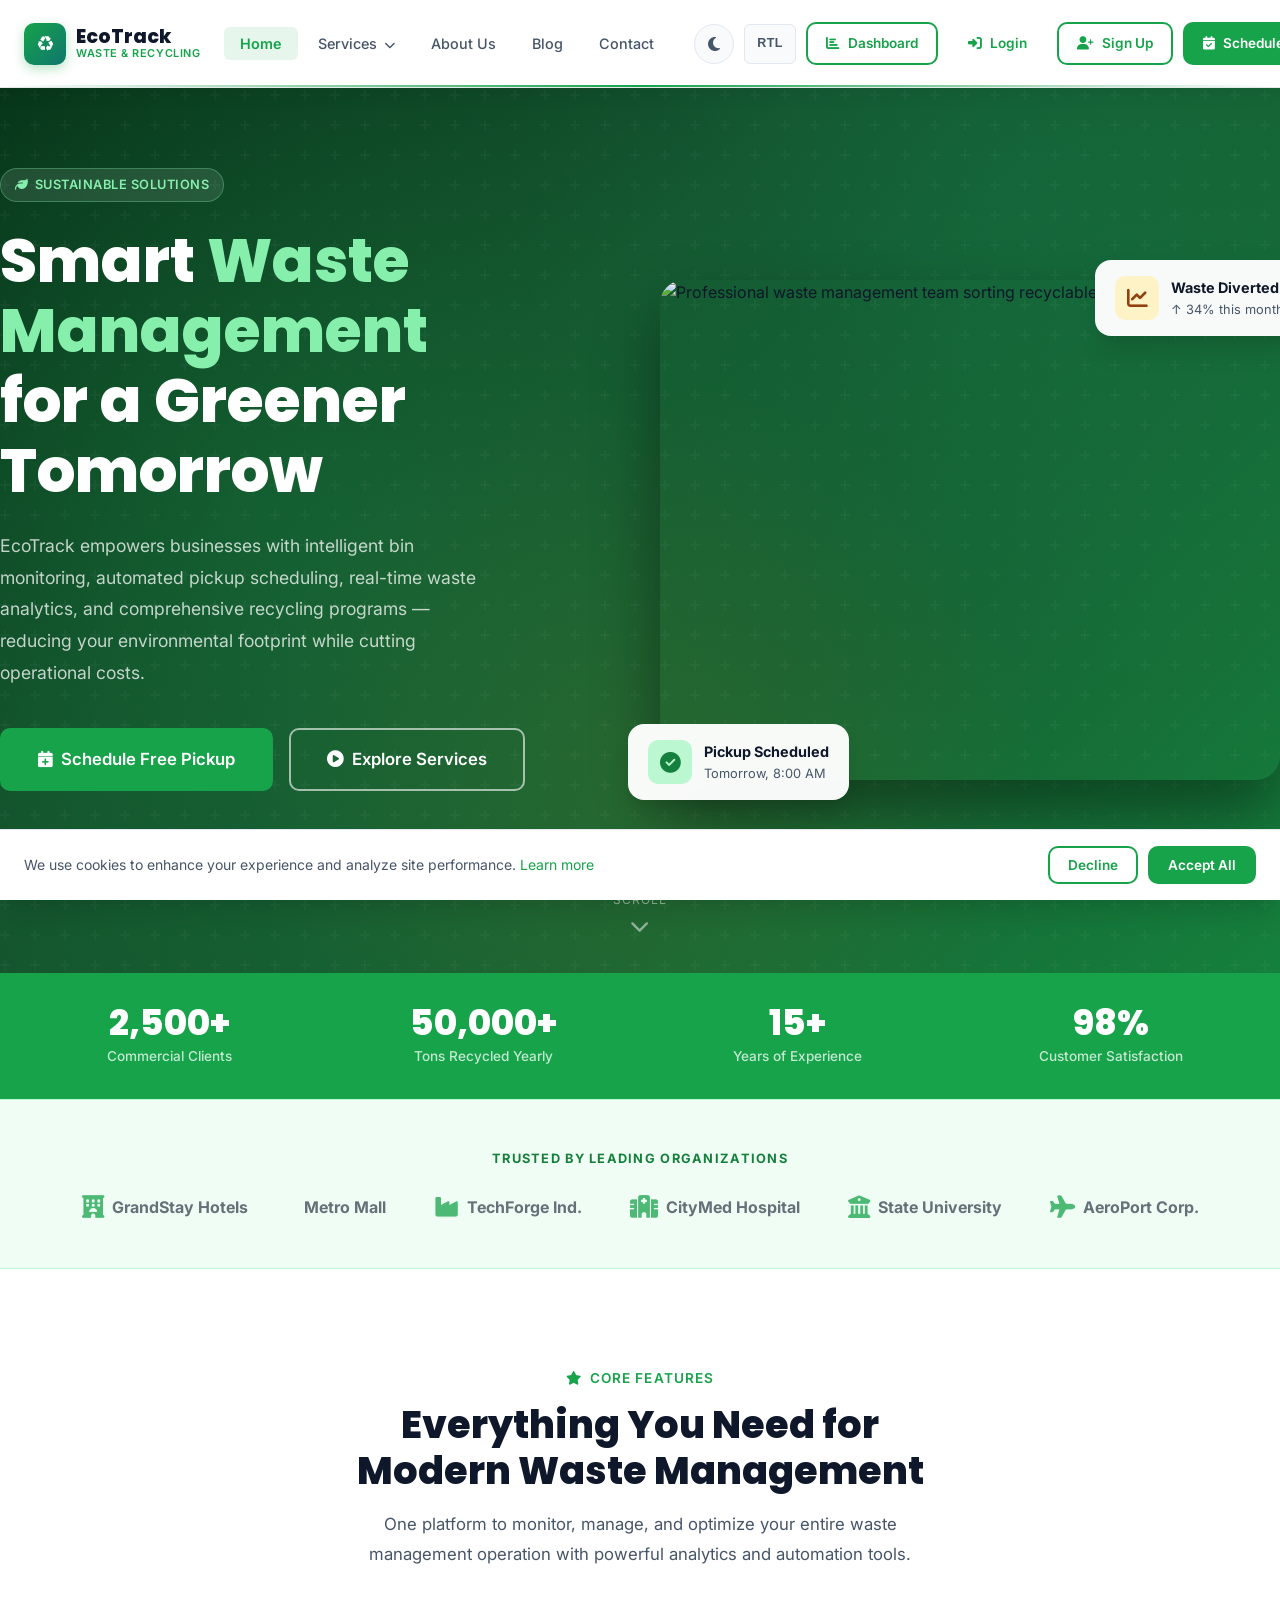
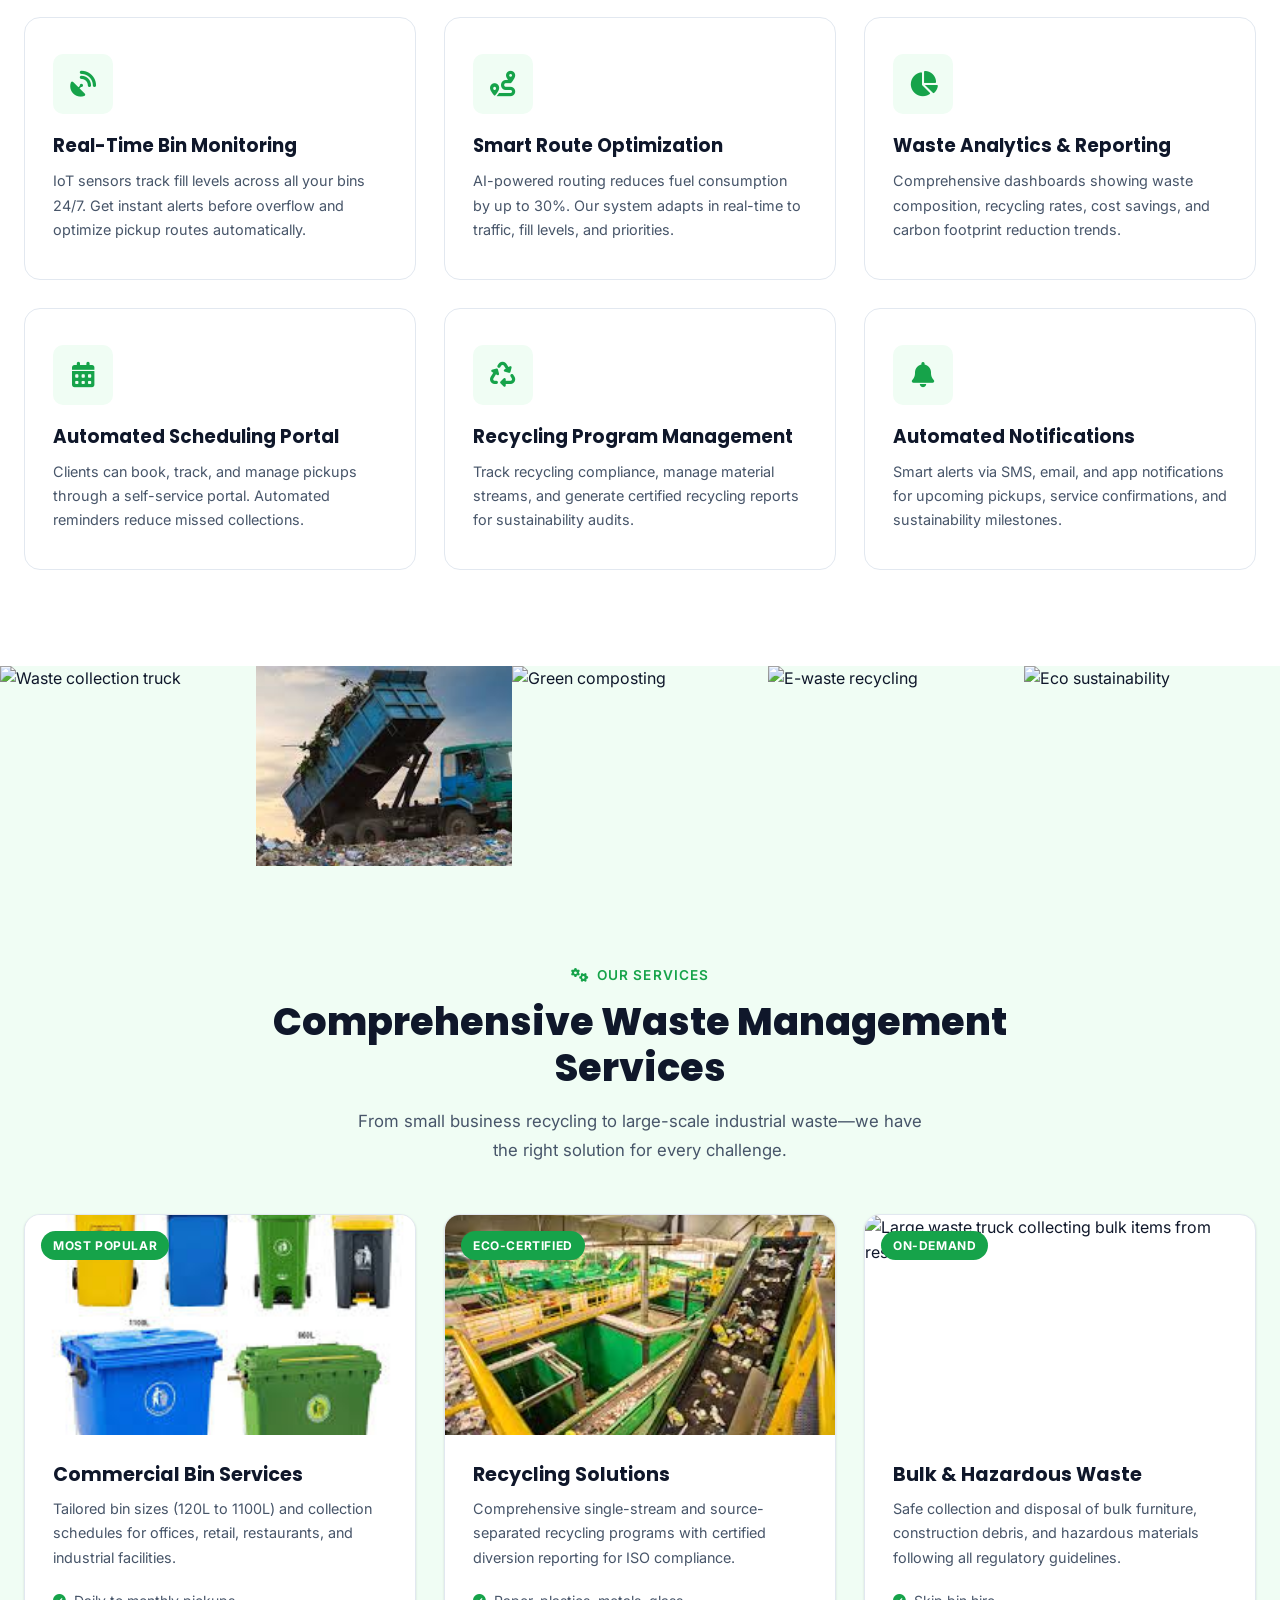
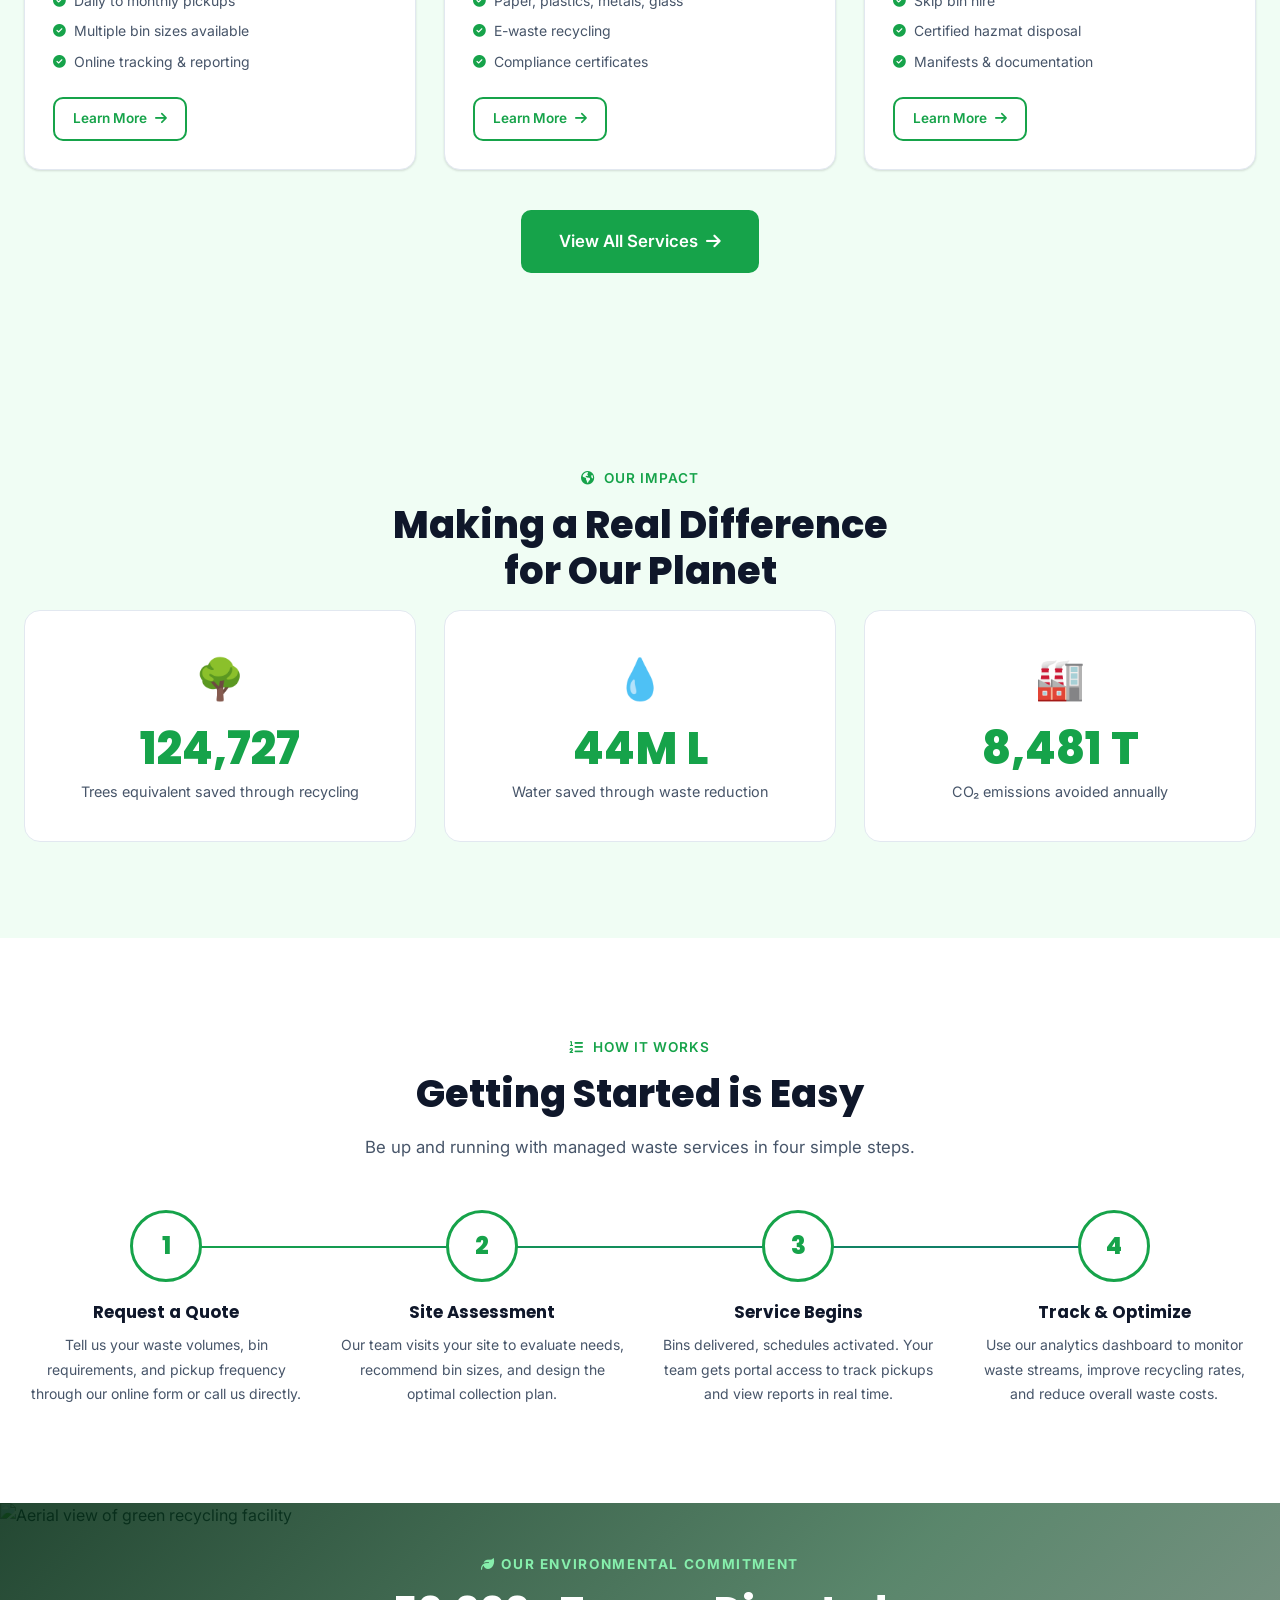
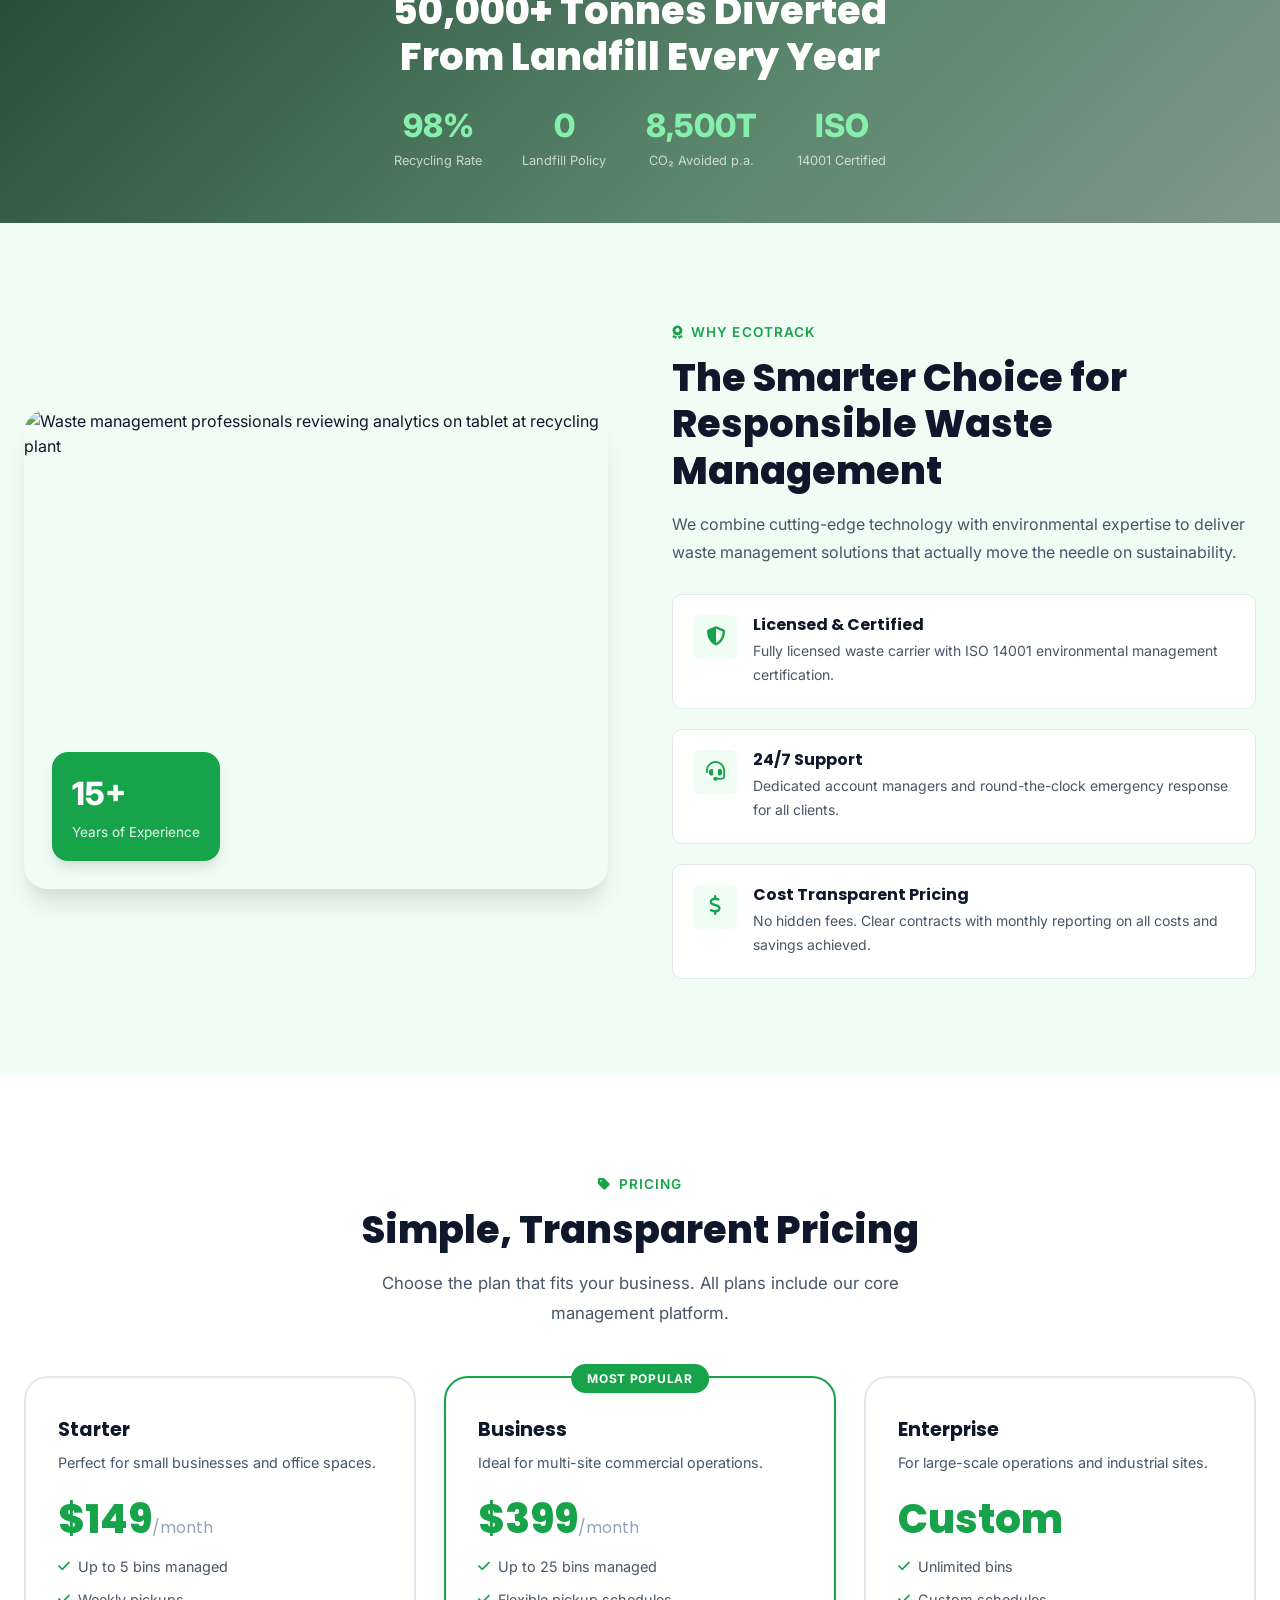
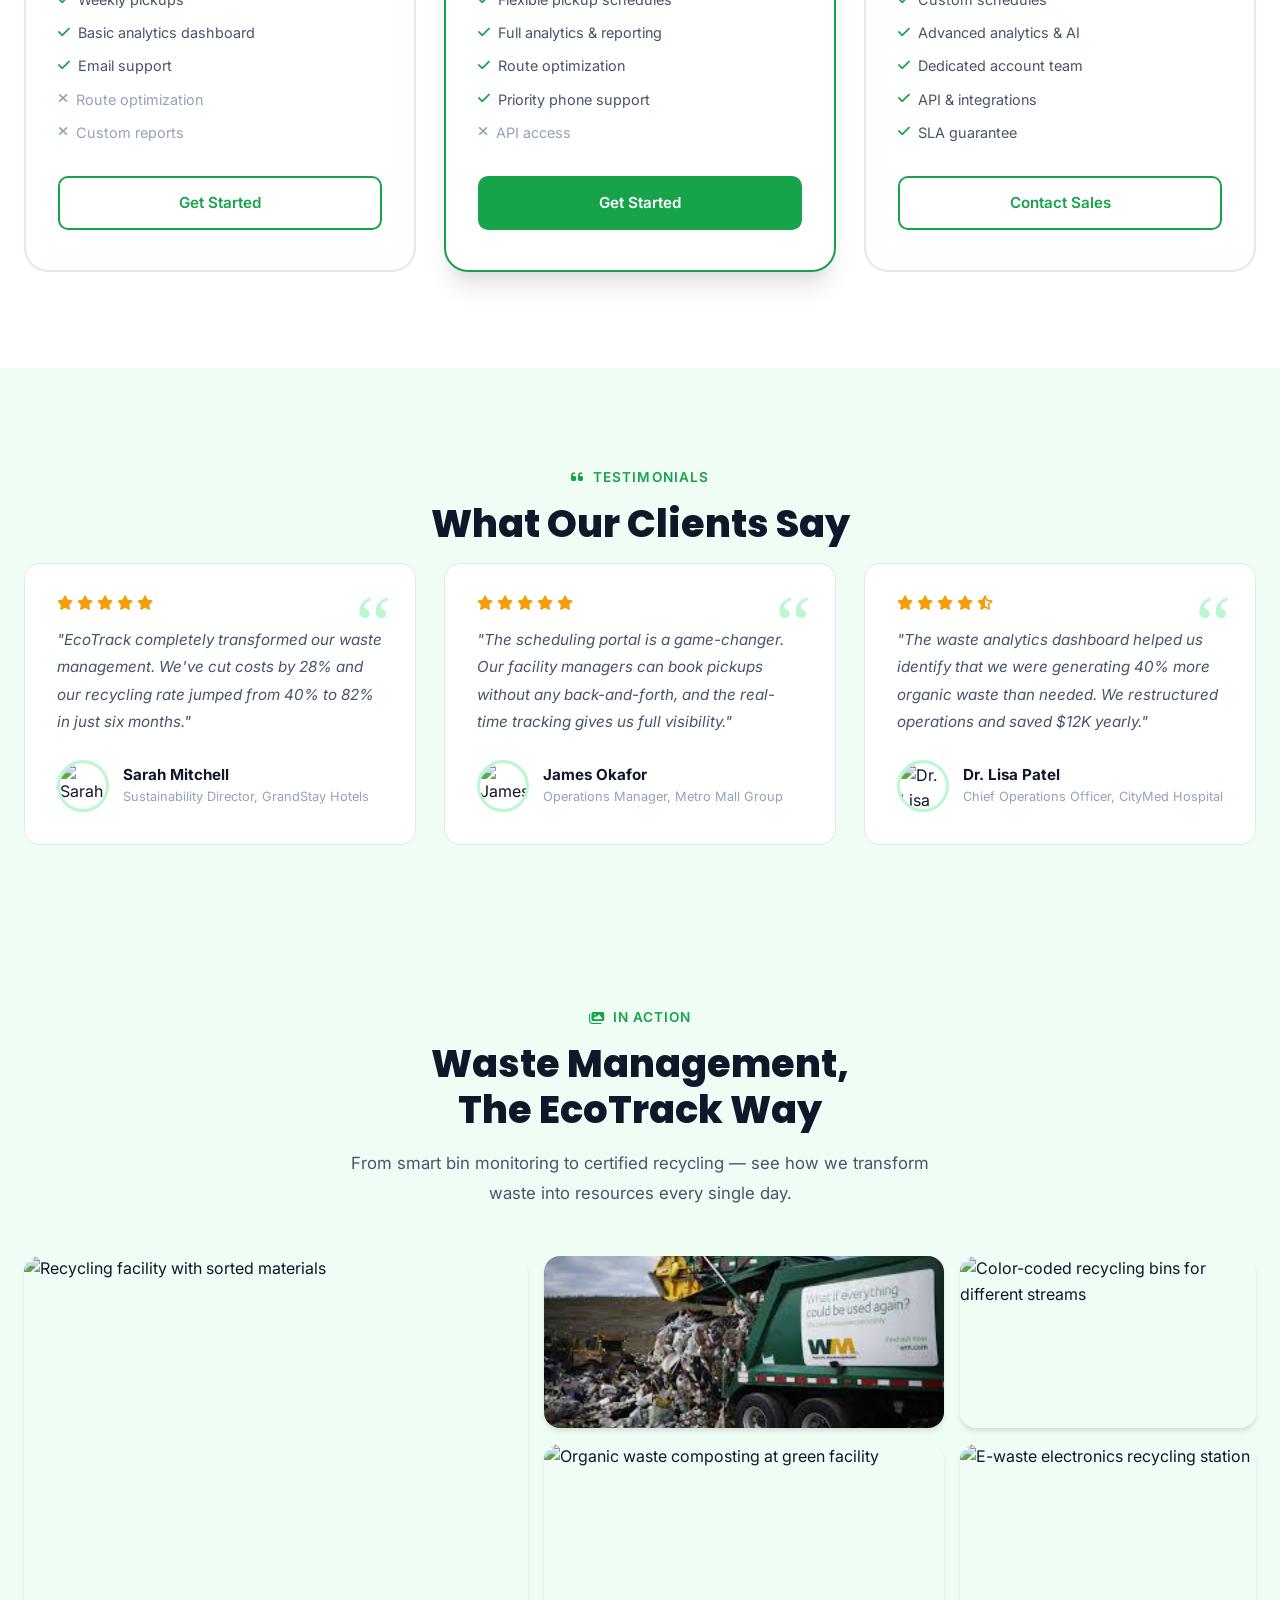
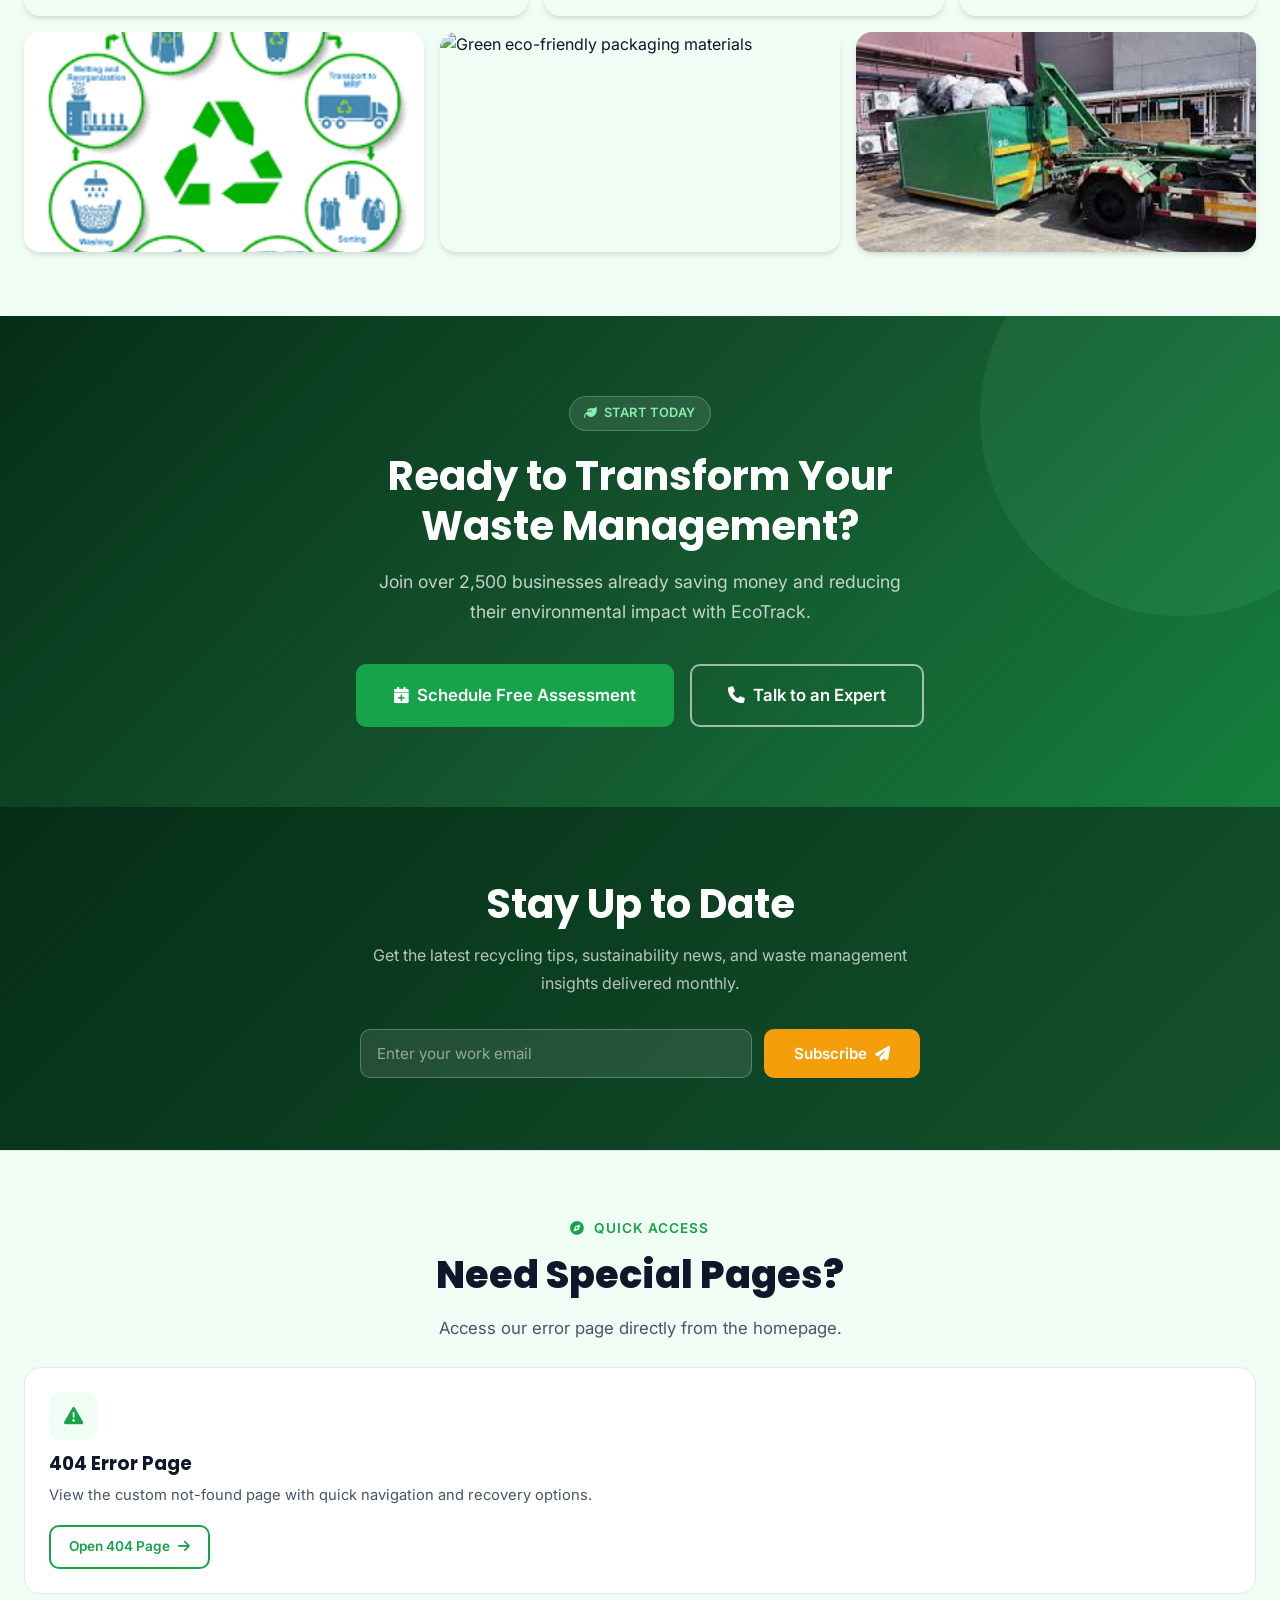
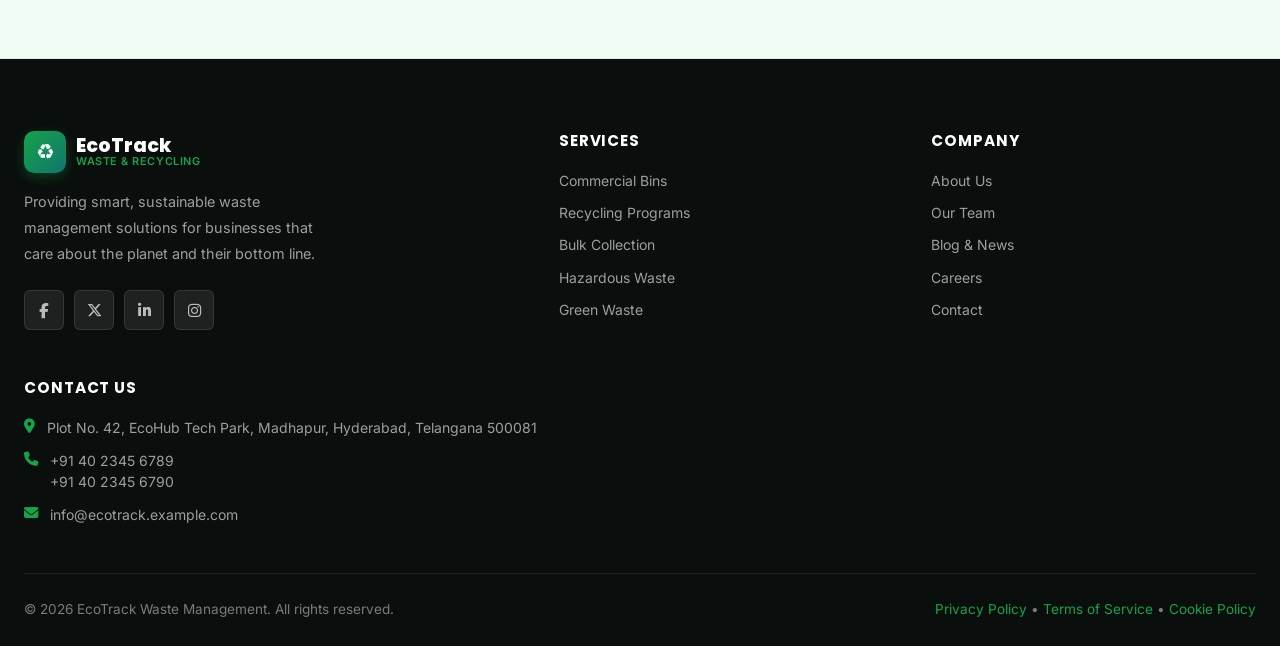
==== index.html @ 5a86fd43 "Initial commit" ====
<!DOCTYPE html>
<html lang="en" data-theme="light">
<head>
  <meta charset="UTF-8" />
  <meta name="viewport" content="width=device-width, initial-scale=1.0" />
  <meta name="description" content="EcoTrack – Smart Waste Management & Recycling Solutions. Commercial bin services, analytics reporting, and pickup scheduling for a cleaner tomorrow." />
  <meta name="keywords" content="waste management, recycling, bin collection, eco-friendly, sustainability" />
  <meta property="og:title" content="EcoTrack – Waste Management & Recycling Solutions" />
  <meta property="og:description" content="Transforming waste into resources. Smart bin management, analytics, and scheduled pickups." />
  <meta property="og:type" content="website" />
  <title>EcoTrack – Waste Management & Recycling Solutions</title>

  <!-- Favicon -->
  <link rel="icon" href="data:image/svg+xml,<svg xmlns='http://www.w3.org/2000/svg' viewBox='0 0 100 100'><text y='.9em' font-size='90'>♻️</text></svg>" />

  <!-- Google Fonts -->
  <link rel="preconnect" href="https://fonts.googleapis.com" />
  <link rel="preconnect" href="https://fonts.gstatic.com" crossorigin />
  <link href="https://fonts.googleapis.com/css2?family=Inter:wght@300;400;500;600;700;800&family=Poppins:wght@400;500;600;700;800&display=swap" rel="stylesheet" />

  <!-- Font Awesome Icons -->
  <link rel="stylesheet" href="https://cdnjs.cloudflare.com/ajax/libs/font-awesome/6.5.0/css/all.min.css" />

  <!-- Stylesheets -->
  <link rel="stylesheet" href="assets/css/style.css" />
  <link rel="stylesheet" href="assets/css/dark-mode.css" />
  <link rel="stylesheet" href="assets/css/rtl.css" />

  <!-- JSON-LD Structured Data -->
  <script type="application/ld+json">
  {
    "@context": "https://schema.org",
    "@type": "Organization",
    "name": "EcoTrack",
    "description": "Waste Management & Recycling Solutions",
    "url": "https://ecotrack.example.com",
    "logo": "https://ecotrack.example.com/assets/images/logo.png",
    "contactPoint": {
      "@type": "ContactPoint",
      "telephone": "+91-40-2345-6789",
      "contactType": "customer service"
    }
  }
  </script>

  <style>
    /* Page-specific hero enhancements */
    .hero-scroll-indicator {
      position: absolute;
      bottom: 36px;
      left: 50%;
      transform: translateX(-50%);
      display: flex;
      flex-direction: column;
      align-items: center;
      gap: 8px;
      color: rgba(255,255,255,0.5);
      font-size: 0.75rem;
      letter-spacing: 0.08em;
      text-transform: uppercase;
      animation: bounce 2s infinite;
      z-index: 2;
    }
    .hero-scroll-indicator i { font-size: 1.2rem; }
    @keyframes bounce {
      0%,100% { transform: translateX(-50%) translateY(0); }
      50% { transform: translateX(-50%) translateY(6px); }
    }

    /* Clients strip */
    .clients-strip { padding: 48px 0; background: #f0fdf4; border-top: 1px solid #bbf7d0; border-bottom: 1px solid #bbf7d0; }
    .clients-title { font-size: 0.8rem; color: #15803d; text-transform: uppercase; letter-spacing: 0.1em; font-weight: 700; margin-bottom: 24px; text-align: center; }
    .clients-logos { display: flex; align-items: center; justify-content: center; gap: 48px; flex-wrap: wrap; }
    .client-logo {
      display: flex;
      align-items: center;
      gap: 8px;
      font-weight: 700;
      font-size: 1rem;
      color: #374151;
      transition: color 0.3s;
      filter: none;
      opacity: 0.75;
    }
    .client-logo:hover { color: var(--primary); opacity: 1; }
    .client-logo i { font-size: 1.4rem; color: #16a34a; }

    /* Why choose us */
    .why-grid {
      display: grid;
      grid-template-columns: 1fr 1fr;
      gap: 64px;
      align-items: center;
    }

    .why-image { border-radius: var(--radius-xl); overflow: hidden; box-shadow: var(--shadow-xl); position: relative; }
    .why-image img { width: 100%; height: 480px; object-fit: cover; }
    .why-image-badge {
      position: absolute;
      bottom: 28px;
      left: 28px;
      background: var(--primary);
      color: #fff;
      padding: 16px 20px;
      border-radius: var(--radius-lg);
      box-shadow: var(--shadow-lg);
    }
    .why-image-badge .big { font-size: 2rem; font-weight: 800; display: block; }
    .why-image-badge .small { font-size: 0.85rem; opacity: 0.9; }

    .why-list { display: flex; flex-direction: column; gap: 20px; margin-top: 28px; }
    .why-item {
      display: flex;
      gap: 16px;
      padding: 20px;
      background: var(--bg-card);
      border: 1px solid var(--border-color);
      border-radius: var(--radius-md);
      transition: var(--transition);
    }
    .why-item:hover { box-shadow: var(--shadow-md); border-color: var(--primary-light); transform: translateX(4px); }
    .why-item-icon { width: 44px; height: 44px; background: var(--bg-secondary); border-radius: var(--radius-sm); display: flex; align-items: center; justify-content: center; font-size: 1.2rem; color: var(--primary); flex-shrink: 0; }
    .why-item-text h4 { font-size: 1rem; margin-bottom: 4px; }
    .why-item-text p { font-size: 0.875rem; }

    /* Impact section */
    .impact-section { background: var(--bg-secondary); }
    .impact-grid { display: grid; grid-template-columns: repeat(3, 1fr); gap: 28px; }
    .impact-card {
      background: var(--bg-card);
      border-radius: var(--radius-lg);
      padding: 36px;
      text-align: center;
      border: 1px solid var(--border-color);
      transition: var(--transition);
    }
    .impact-card:hover { box-shadow: var(--shadow-lg); transform: translateY(-6px); }
    .impact-icon { font-size: 2.5rem; margin-bottom: 16px; display: block; }
    .impact-number { font-size: 2.8rem; font-weight: 800; color: var(--primary); font-family: var(--font-heading); display: block; line-height: 1; margin-bottom: 8px; }
    .impact-label { font-size: 0.9rem; color: var(--text-secondary); }

    /* Pricing teaser */
    .pricing-grid {
      display: grid;
      grid-template-columns: repeat(3, 1fr);
      gap: 28px;
    }
    .pricing-card {
      background: var(--bg-card);
      border: 2px solid var(--border-color);
      border-radius: var(--radius-xl);
      padding: 40px 32px;
      transition: var(--transition);
      position: relative;
    }
    .pricing-card.popular {
      border-color: var(--primary);
      transform: scale(1.04);
      box-shadow: var(--shadow-xl);
    }
    .popular-tag {
      position: absolute;
      top: -14px;
      left: 50%;
      transform: translateX(-50%);
      background: var(--primary);
      color: #fff;
      font-size: 0.75rem;
      font-weight: 700;
      padding: 5px 16px;
      border-radius: var(--radius-full);
      text-transform: uppercase;
      letter-spacing: 0.06em;
    }
    .pricing-card h3 { font-size: 1.2rem; margin-bottom: 8px; }
    .pricing-price { font-size: 2.5rem; font-weight: 800; color: var(--primary); font-family: var(--font-heading); line-height: 1; margin: 16px 0; }
    .pricing-price span { font-size: 1rem; color: var(--text-muted); font-weight: 400; }
    .pricing-desc { font-size: 0.9rem; margin-bottom: 24px; }
    .pricing-features { list-style: none; margin-bottom: 32px; display: flex; flex-direction: column; gap: 10px; }
    .pricing-features li { display: flex; align-items: center; gap: 8px; font-size: 0.9rem; color: var(--text-secondary); }
    .pricing-features li i { color: var(--primary); font-size: 0.85rem; }
    .pricing-features li.disabled { color: var(--text-muted); }
    .pricing-features li.disabled i { color: var(--text-muted); }

    /* Newsletter */
    .newsletter-section {
      background: linear-gradient(135deg, #052e16, #14532d);
      padding: 72px 0;
    }
    .newsletter-inner { max-width: 560px; margin: 0 auto; text-align: center; }
    .newsletter-inner h2 { color: #fff; margin-bottom: 12px; }
    .newsletter-inner p { color: rgba(255,255,255,0.7); margin-bottom: 32px; }
    .newsletter-form { display: flex; gap: 12px; }
    .newsletter-form .form-control { background: rgba(255,255,255,0.1); border-color: rgba(255,255,255,0.25); color: #fff; flex: 1; }
    .newsletter-form .form-control::placeholder { color: rgba(255,255,255,0.5); }
    .newsletter-form .form-control:focus { background: rgba(255,255,255,0.15); border-color: rgba(255,255,255,0.6); }

    /* Cookie banner */
    .cookie-banner {
      position: fixed;
      bottom: 0;
      left: 0;
      right: 0;
      background: var(--bg-card);
      border-top: 1px solid var(--border-color);
      padding: 16px 24px;
      display: none;
      align-items: center;
      justify-content: space-between;
      gap: 16px;
      z-index: 9998;
      box-shadow: var(--shadow-xl);
      flex-wrap: wrap;
    }
    .cookie-text { font-size: 0.875rem; color: var(--text-secondary); flex: 1; }
    .cookie-text a { color: var(--primary); }
    .cookie-actions { display: flex; gap: 10px; }

    /* Utility links above footer */
    .utility-pages-section {
      background: var(--bg-secondary);
      border-top: 1px solid var(--border-color);
      border-bottom: 1px solid var(--border-color);
    }
    .utility-pages-grid {
      display: grid;
      grid-template-columns: minmax(0, 1fr);
      gap: 22px;
      margin-top: 24px;
    }
    .utility-page-card {
      background: var(--bg-card);
      border: 1px solid var(--border-color);
      border-radius: var(--radius-lg);
      padding: 24px;
      transition: var(--transition);
    }
    .utility-page-card:hover {
      transform: translateY(-4px);
      box-shadow: var(--shadow-lg);
      border-color: var(--primary-light);
    }
    .utility-page-icon {
      width: 48px;
      height: 48px;
      border-radius: 12px;
      display: inline-flex;
      align-items: center;
      justify-content: center;
      margin-bottom: 12px;
      font-size: 1.2rem;
      color: var(--primary);
      background: var(--bg-secondary);
    }
    .utility-page-card h3 {
      font-size: 1.15rem;
      margin-bottom: 8px;
    }
    .utility-page-card p {
      font-size: 0.92rem;
      margin-bottom: 16px;
    }

    @media (max-width: 768px) {
      .why-grid { grid-template-columns: 1fr; }
      .impact-grid { grid-template-columns: 1fr; }
      .pricing-grid { grid-template-columns: 1fr; }
      .pricing-card.popular { transform: scale(1); }
      .newsletter-form { flex-direction: column; }
      .utility-pages-grid { grid-template-columns: 1fr; }
    }
  </style>
</head>
<body>
  <!-- ===================== NAVBAR ===================== -->
  <nav class="navbar" role="navigation" aria-label="Main navigation">
    <div class="container navbar-inner">
      <a href="index.html" class="navbar-logo" aria-label="EcoTrack Home">
        <div class="logo-icon" aria-hidden="true">♻</div>
        <div class="logo-text">
          <span class="logo-name">EcoTrack</span>
          <span class="logo-tagline">Waste &amp; Recycling</span>
        </div>
      </a>

      <ul class="nav-menu" role="menubar">
        <li role="none"><a href="index.html" class="nav-link active" role="menuitem">Home</a></li>
        <li role="none" class="nav-dropdown">
          <a href="pages/services.html" class="nav-link" role="menuitem" aria-haspopup="true">
            Services <i class="fas fa-chevron-down nav-chevron"></i>
          </a>
          <div class="nav-dropdown-menu" role="menu">
            <a href="pages/services.html#commercial" class="nav-dropdown-item" role="menuitem"><i class="fas fa-building"></i> Commercial Bins</a>
            <a href="pages/services.html#recycling" class="nav-dropdown-item" role="menuitem"><i class="fas fa-recycle"></i> Recycling Programs</a>
            <a href="pages/services.html#bulk" class="nav-dropdown-item" role="menuitem"><i class="fas fa-truck"></i> Bulk Collection</a>
            <a href="pages/services.html#hazardous" class="nav-dropdown-item" role="menuitem"><i class="fas fa-biohazard"></i> Hazardous Waste</a>
          </div>
        </li>
        <li role="none"><a href="pages/about.html" class="nav-link" role="menuitem">About Us</a></li>
        <li role="none"><a href="pages/blog.html" class="nav-link" role="menuitem">Blog</a></li>
        <li role="none"><a href="pages/contact.html" class="nav-link" role="menuitem">Contact</a></li>
      </ul>

      <div class="navbar-actions">
        <button class="theme-toggle" aria-label="Switch to dark mode" title="Toggle theme">
          <i class="fas fa-moon"></i>
        </button>
        <button class="rtl-toggle" id="rtlToggle" title="Toggle RTL layout" aria-label="Toggle right-to-left layout">RTL</button>
        <a href="pages/dashboard.html" class="btn btn-secondary btn-sm">
          <i class="fas fa-chart-bar"></i> Dashboard
        </a>
        <a href="pages/login.html" class="btn btn-outline-primary btn-sm">
          <i class="fas fa-sign-in-alt"></i> Login
        </a>
        <a href="pages/signup.html" class="btn btn-secondary btn-sm nav-signup-link">
          <i class="fas fa-user-plus"></i> Sign Up
        </a>
        <a href="pages/schedule.html" class="btn btn-primary btn-sm">
          <i class="fas fa-calendar-check"></i> Schedule Pickup
        </a>
        <button class="hamburger" aria-label="Toggle menu" aria-expanded="false">
          <span></span><span></span><span></span>
        </button>
      </div>
    </div>
  </nav>
  <!-- ===================== END NAVBAR ===================== -->

  <main>
    <!-- ===================== HERO ===================== -->
    <section class="hero" aria-label="Hero section">
      <div class="hero-bg"></div>
      <div class="hero-pattern" aria-hidden="true"></div>
      <div class="container hero-content">
        <!-- Text -->
        <div class="hero-text">
          <div class="badge badge-primary" data-reveal>
            <i class="fas fa-leaf"></i> Sustainable Solutions
          </div>
          <h1 class="hero-title" data-reveal data-reveal-delay="100">
            Smart <span class="highlight">Waste Management</span><br />
            for a Greener Tomorrow
          </h1>
          <p class="hero-desc" data-reveal data-reveal-delay="200">
            EcoTrack empowers businesses with intelligent bin monitoring, automated pickup
            scheduling, real-time waste analytics, and comprehensive recycling programs —
            reducing your environmental footprint while cutting operational costs.
          </p>
          <div class="hero-cta" data-reveal data-reveal-delay="300">
            <a href="pages/schedule.html" class="btn btn-primary btn-lg">
              <i class="fas fa-calendar-plus"></i> Schedule Free Pickup
            </a>
            <a href="pages/services.html" class="btn btn-outline-white btn-lg">
              <i class="fas fa-play-circle"></i> Explore Services
            </a>
          </div>
          <div class="hero-stats" data-reveal data-reveal-delay="400">
            <div class="hero-stat">
              <span class="number" data-count="2500" data-suffix="+">0+</span>
              <span class="label">Clients Served</span>
            </div>
            <div class="hero-stat">
              <span class="number" data-count="98" data-suffix="%">0%</span>
              <span class="label">Recycling Rate</span>
            </div>
            <div class="hero-stat">
              <span class="number" data-count="50" data-suffix="K+">0K+</span>
              <span class="label">Tons Recycled</span>
            </div>
          </div>
        </div>

        <!-- Image -->
        <div class="hero-image-wrapper" data-reveal data-reveal-delay="150">
          <div class="hero-image-card">
            <img
              src="https://images.unsplash.com/photo-1604187351574-c75ca79f5807?w=800&q=80"
              alt="Professional waste management team sorting recyclables at a modern facility"
              loading="eager"
            />
          </div>
          <div class="hero-float-card card-1">
            <div class="float-icon green"><i class="fas fa-check-circle"></i></div>
            <div class="float-info">
              <div class="title">Pickup Scheduled</div>
              <div class="value">Tomorrow, 8:00 AM</div>
            </div>
          </div>
          <div class="hero-float-card card-2">
            <div class="float-icon amber"><i class="fas fa-chart-line"></i></div>
            <div class="float-info">
              <div class="title">Waste Diverted</div>
              <div class="value">↑ 34% this month</div>
            </div>
          </div>
        </div>
      </div>
      <div class="hero-scroll-indicator" aria-hidden="true">
        <span>Scroll</span>
        <i class="fas fa-chevron-down"></i>
      </div>
    </section>
    <!-- ===================== END HERO ===================== -->

    <!-- ===================== STATS STRIP ===================== -->
    <div class="stats-strip" aria-label="Key statistics">
      <div class="container">
        <div class="stats-grid">
          <div class="stat-item">
            <div class="stat-number" data-count="2500" data-suffix="+">0+</div>
            <div class="stat-label">Commercial Clients</div>
          </div>
          <div class="stat-item">
            <div class="stat-number" data-count="50000" data-suffix="+">0+</div>
            <div class="stat-label">Tons Recycled Yearly</div>
          </div>
          <div class="stat-item">
            <div class="stat-number" data-count="15" data-suffix="+">0+</div>
            <div class="stat-label">Years of Experience</div>
          </div>
          <div class="stat-item">
            <div class="stat-number" data-count="98" data-suffix="%">0%</div>
            <div class="stat-label">Customer Satisfaction</div>
          </div>
        </div>
      </div>
    </div>
    <!-- ===================== END STATS STRIP ===================== -->

    <!-- ===================== CLIENTS STRIP ===================== -->
    <div class="clients-strip">
      <div class="container">
        <p class="clients-title">Trusted by leading organizations</p>
        <div class="clients-logos">
          <div class="client-logo"><i class="fas fa-hotel"></i> GrandStay Hotels</div>
          <div class="client-logo"><i class="fas fa-shopping-mall"></i> Metro Mall</div>
          <div class="client-logo"><i class="fas fa-industry"></i> TechForge Ind.</div>
          <div class="client-logo"><i class="fas fa-hospital"></i> CityMed Hospital</div>
          <div class="client-logo"><i class="fas fa-university"></i> State University</div>
          <div class="client-logo"><i class="fas fa-plane"></i> AeroPort Corp.</div>
        </div>
      </div>
    </div>
    <!-- ===================== END CLIENTS ===================== -->

    <!-- ===================== FEATURES ===================== -->
    <section class="section-padding" aria-labelledby="features-heading">
      <div class="container">
        <div class="text-center" data-reveal>
          <span class="section-label"><i class="fas fa-star"></i> Core Features</span>
          <h2 class="section-title" id="features-heading">Everything You Need for<br />Modern Waste Management</h2>
          <p class="section-subtitle">
            One platform to monitor, manage, and optimize your entire waste management
            operation with powerful analytics and automation tools.
          </p>
        </div>

        <div class="features-grid">
          <div class="feature-card" data-reveal data-reveal-delay="0">
            <div class="feature-icon" aria-hidden="true"><i class="fas fa-satellite-dish"></i></div>
            <h3>Real-Time Bin Monitoring</h3>
            <p>IoT sensors track fill levels across all your bins 24/7. Get instant alerts before overflow and optimize pickup routes automatically.</p>
          </div>
          <div class="feature-card" data-reveal data-reveal-delay="100">
            <div class="feature-icon" aria-hidden="true"><i class="fas fa-route"></i></div>
            <h3>Smart Route Optimization</h3>
            <p>AI-powered routing reduces fuel consumption by up to 30%. Our system adapts in real-time to traffic, fill levels, and priorities.</p>
          </div>
          <div class="feature-card" data-reveal data-reveal-delay="200">
            <div class="feature-icon" aria-hidden="true"><i class="fas fa-chart-pie"></i></div>
            <h3>Waste Analytics & Reporting</h3>
            <p>Comprehensive dashboards showing waste composition, recycling rates, cost savings, and carbon footprint reduction trends.</p>
          </div>
          <div class="feature-card" data-reveal data-reveal-delay="0">
            <div class="feature-icon" aria-hidden="true"><i class="fas fa-calendar-alt"></i></div>
            <h3>Automated Scheduling Portal</h3>
            <p>Clients can book, track, and manage pickups through a self-service portal. Automated reminders reduce missed collections.</p>
          </div>
          <div class="feature-card" data-reveal data-reveal-delay="100">
            <div class="feature-icon" aria-hidden="true"><i class="fas fa-recycle"></i></div>
            <h3>Recycling Program Management</h3>
            <p>Track recycling compliance, manage material streams, and generate certified recycling reports for sustainability audits.</p>
          </div>
          <div class="feature-card" data-reveal data-reveal-delay="200">
            <div class="feature-icon" aria-hidden="true"><i class="fas fa-bell"></i></div>
            <h3>Automated Notifications</h3>
            <p>Smart alerts via SMS, email, and app notifications for upcoming pickups, service confirmations, and sustainability milestones.</p>
          </div>
        </div>
      </div>
    </section>
    <!-- ===================== END FEATURES ===================== -->

    <!-- ===================== IMAGE STRIP ===================== -->
    <div style="padding:0;overflow:hidden;background:var(--bg-secondary)">
      <div style="display:grid;grid-template-columns:repeat(5,1fr);height:200px">
        <div style="overflow:hidden;position:relative">
          <img src="https://encrypted-tbn0.gstatic.com/images?q=tbn:ANd9GcT_iZz9GGlevHvkT6Zk4ZgvE7Mz1RAd6h6gZg&s" alt="Waste collection truck" loading="lazy" style="width:100%;height:100%;object-fit:cover;transition:transform 0.4s ease" onmouseover="this.style.transform='scale(1.08)'" onmouseout="this.style.transform='scale(1)'" />
        </div>
        <div style="overflow:hidden;position:relative">
          <img src="[data-uri]" alt="Recycling facility" loading="lazy" style="width:100%;height:100%;object-fit:cover;transition:transform 0.4s ease" onmouseover="this.style.transform='scale(1.08)'" onmouseout="this.style.transform='scale(1)'" />
        </div>
        <div style="overflow:hidden;position:relative">
          <img src="https://images.unsplash.com/photo-1611284446314-60a58ac0deb9?w=400&q=75" alt="Green composting" loading="lazy" style="width:100%;height:100%;object-fit:cover;transition:transform 0.4s ease" onmouseover="this.style.transform='scale(1.08)'" onmouseout="this.style.transform='scale(1)'" />
        </div>
        <div style="overflow:hidden;position:relative">
          <img src="https://images.unsplash.com/photo-1473341304170-971dccb5ac1e?w=400&q=75" alt="E-waste recycling" loading="lazy" style="width:100%;height:100%;object-fit:cover;transition:transform 0.4s ease" onmouseover="this.style.transform='scale(1.08)'" onmouseout="this.style.transform='scale(1)'" />
        </div>
        <div style="overflow:hidden;position:relative">
          <img src="https://images.unsplash.com/photo-1586528116311-ad8dd3c8310d?w=400&q=75" alt="Eco sustainability" loading="lazy" style="width:100%;height:100%;object-fit:cover;transition:transform 0.4s ease" onmouseover="this.style.transform='scale(1.08)'" onmouseout="this.style.transform='scale(1)'" />
        </div>
      </div>
    </div>
    <!-- ===================== END IMAGE STRIP ===================== -->

    <!-- ===================== SERVICES PREVIEW ===================== -->
    <section class="section-padding services-bg" aria-labelledby="services-heading">
      <div class="container">
        <div class="text-center" data-reveal>
          <span class="section-label"><i class="fas fa-cogs"></i> Our Services</span>
          <h2 class="section-title" id="services-heading">Comprehensive Waste Management<br />Services</h2>
          <p class="section-subtitle">From small business recycling to large-scale industrial waste—we have the right solution for every challenge.</p>
        </div>

        <div class="services-grid">
          <div class="service-card" data-reveal data-reveal-delay="0">
            <div class="service-card-img">
              <img src="[data-uri]" alt="Commercial bins lined up for collection at urban business district" loading="lazy" />
              <span class="service-tag">Most Popular</span>
            </div>
            <div class="service-card-body">
              <h3>Commercial Bin Services</h3>
              <p>Tailored bin sizes (120L to 1100L) and collection schedules for offices, retail, restaurants, and industrial facilities.</p>
              <ul class="service-list">
                <li><i class="fas fa-check-circle"></i> Daily to monthly pickups</li>
                <li><i class="fas fa-check-circle"></i> Multiple bin sizes available</li>
                <li><i class="fas fa-check-circle"></i> Online tracking & reporting</li>
              </ul>
              <a href="pages/services.html#commercial" class="btn btn-secondary btn-sm">Learn More <i class="fas fa-arrow-right"></i></a>
            </div>
          </div>

          <div class="service-card" data-reveal data-reveal-delay="100">
            <div class="service-card-img">
              <img src="[data-uri]" alt="Sorted recycling materials in colorful containers at recycling center" loading="lazy" />
              <span class="service-tag">Eco-Certified</span>
            </div>
            <div class="service-card-body">
              <h3>Recycling Solutions</h3>
              <p>Comprehensive single-stream and source-separated recycling programs with certified diversion reporting for ISO compliance.</p>
              <ul class="service-list">
                <li><i class="fas fa-check-circle"></i> Paper, plastics, metals, glass</li>
                <li><i class="fas fa-check-circle"></i> E-waste recycling</li>
                <li><i class="fas fa-check-circle"></i> Compliance certificates</li>
              </ul>
              <a href="pages/services.html#recycling" class="btn btn-secondary btn-sm">Learn More <i class="fas fa-arrow-right"></i></a>
            </div>
          </div>

          <div class="service-card" data-reveal data-reveal-delay="200">
            <div class="service-card-img">
              <img src="https://images.unsplash.com/photo-1611284446314-60a58ac0deb9?w=600&q=80" alt="Large waste truck collecting bulk items from residential area" loading="lazy" />
              <span class="service-tag">On-Demand</span>
            </div>
            <div class="service-card-body">
              <h3>Bulk & Hazardous Waste</h3>
              <p>Safe collection and disposal of bulk furniture, construction debris, and hazardous materials following all regulatory guidelines.</p>
              <ul class="service-list">
                <li><i class="fas fa-check-circle"></i> Skip bin hire</li>
                <li><i class="fas fa-check-circle"></i> Certified hazmat disposal</li>
                <li><i class="fas fa-check-circle"></i> Manifests & documentation</li>
              </ul>
              <a href="pages/services.html#bulk" class="btn btn-secondary btn-sm">Learn More <i class="fas fa-arrow-right"></i></a>
            </div>
          </div>
        </div>

        <div class="text-center" style="margin-top:40px">
          <a href="pages/services.html" class="btn btn-primary btn-lg">
            View All Services <i class="fas fa-arrow-right"></i>
          </a>
        </div>
      </div>
    </section>
    <!-- ===================== END SERVICES ===================== -->

    <!-- ===================== ENVIRONMENTAL IMPACT ===================== -->
    <section class="section-padding impact-section" aria-labelledby="impact-heading">
      <div class="container">
        <div class="text-center" data-reveal>
          <span class="section-label"><i class="fas fa-globe-americas"></i> Our Impact</span>
          <h2 class="section-title" id="impact-heading">Making a Real Difference<br />for Our Planet</h2>
        </div>

        <div class="impact-grid">
          <div class="impact-card" data-reveal data-reveal-delay="0">
            <span class="impact-icon">🌳</span>
            <span class="impact-number" data-count="125000" data-suffix="">0</span>
            <span class="impact-label">Trees equivalent saved through recycling</span>
          </div>
          <div class="impact-card" data-reveal data-reveal-delay="100">
            <span class="impact-icon">💧</span>
            <span class="impact-number" data-count="45" data-suffix="M L">0M L</span>
            <span class="impact-label">Water saved through waste reduction</span>
          </div>
          <div class="impact-card" data-reveal data-reveal-delay="200">
            <span class="impact-icon">🏭</span>
            <span class="impact-number" data-count="8500" data-suffix=" T">0 T</span>
            <span class="impact-label">CO₂ emissions avoided annually</span>
          </div>
        </div>
      </div>
    </section>
    <!-- ===================== END IMPACT ===================== -->

    <!-- ===================== HOW IT WORKS ===================== -->
    <section class="section-padding" aria-labelledby="process-heading">
      <div class="container">
        <div class="text-center" data-reveal>
          <span class="section-label"><i class="fas fa-list-ol"></i> How It Works</span>
          <h2 class="section-title" id="process-heading">Getting Started is Easy</h2>
          <p class="section-subtitle">Be up and running with managed waste services in four simple steps.</p>
        </div>

        <div class="process-grid">
          <div class="process-step" data-reveal data-reveal-delay="0">
            <div class="step-number">1</div>
            <h4>Request a Quote</h4>
            <p>Tell us your waste volumes, bin requirements, and pickup frequency through our online form or call us directly.</p>
          </div>
          <div class="process-step" data-reveal data-reveal-delay="150">
            <div class="step-number">2</div>
            <h4>Site Assessment</h4>
            <p>Our team visits your site to evaluate needs, recommend bin sizes, and design the optimal collection plan.</p>
          </div>
          <div class="process-step" data-reveal data-reveal-delay="300">
            <div class="step-number">3</div>
            <h4>Service Begins</h4>
            <p>Bins delivered, schedules activated. Your team gets portal access to track pickups and view reports in real time.</p>
          </div>
          <div class="process-step" data-reveal data-reveal-delay="450">
            <div class="step-number">4</div>
            <h4>Track & Optimize</h4>
            <p>Use our analytics dashboard to monitor waste streams, improve recycling rates, and reduce overall waste costs.</p>
          </div>
        </div>
      </div>
    </section>
    <!-- ===================== END HOW IT WORKS ===================== -->

    <!-- ===================== FULL-WIDTH ECO BANNER ===================== -->
    <div style="position:relative;overflow:hidden;height:320px">
      <img src="https://images.unsplash.com/photo-1504711434969-e33886168f5c?w=1400&q=80" alt="Aerial view of green recycling facility" loading="lazy" style="width:100%;height:100%;object-fit:cover;object-position:center" />
      <div style="position:absolute;inset:0;background:linear-gradient(135deg,rgba(5,46,22,0.88) 0%,rgba(20,83,45,0.7) 60%,rgba(5,46,22,0.5) 100%);display:flex;align-items:center;justify-content:center">
        <div style="text-align:center;color:#fff;padding:24px">
          <div style="font-size:0.85rem;font-weight:700;letter-spacing:0.12em;text-transform:uppercase;color:#86efac;margin-bottom:12px"><i class="fas fa-leaf"></i> Our Environmental Commitment</div>
          <h2 style="color:#fff;font-size:clamp(1.6rem,3vw,2.6rem);font-weight:800;margin-bottom:20px;line-height:1.2">50,000+ Tonnes Diverted<br />From Landfill Every Year</h2>
          <div style="display:flex;gap:40px;justify-content:center;flex-wrap:wrap">
            <div style="text-align:center"><div style="font-size:2rem;font-weight:800;color:#86efac">98%</div><div style="font-size:0.8rem;color:rgba(255,255,255,0.7)">Recycling Rate</div></div>
            <div style="text-align:center"><div style="font-size:2rem;font-weight:800;color:#86efac">0</div><div style="font-size:0.8rem;color:rgba(255,255,255,0.7)">Landfill Policy</div></div>
            <div style="text-align:center"><div style="font-size:2rem;font-weight:800;color:#86efac">8,500T</div><div style="font-size:0.8rem;color:rgba(255,255,255,0.7)">CO₂ Avoided p.a.</div></div>
            <div style="text-align:center"><div style="font-size:2rem;font-weight:800;color:#86efac">ISO</div><div style="font-size:0.8rem;color:rgba(255,255,255,0.7)">14001 Certified</div></div>
          </div>
        </div>
      </div>
    </div>
    <!-- ===================== END ECO BANNER ===================== -->

    <!-- ===================== WHY CHOOSE US ===================== -->
    <section class="section-padding services-bg" aria-labelledby="why-heading">
      <div class="container">
        <div class="why-grid">
          <div class="why-image" data-reveal>
            <img
              src="https://images.unsplash.com/photo-1611284446314-60a58ac0deb9?w=700&q=80"
              alt="Waste management professionals reviewing analytics on tablet at recycling plant"
              loading="lazy"
            />
            <div class="why-image-badge">
              <span class="big">15+</span>
              <span class="small">Years of Experience</span>
            </div>
          </div>
          <div data-reveal data-reveal-delay="100">
            <span class="section-label"><i class="fas fa-award"></i> Why EcoTrack</span>
            <h2 class="section-title" id="why-heading">The Smarter Choice for<br />Responsible Waste Management</h2>
            <p style="margin-bottom: 8px;">We combine cutting-edge technology with environmental expertise to deliver waste management solutions that actually move the needle on sustainability.</p>
            <div class="why-list">
              <div class="why-item">
                <div class="why-item-icon"><i class="fas fa-shield-alt"></i></div>
                <div class="why-item-text">
                  <h4>Licensed & Certified</h4>
                  <p>Fully licensed waste carrier with ISO 14001 environmental management certification.</p>
                </div>
              </div>
              <div class="why-item">
                <div class="why-item-icon"><i class="fas fa-headset"></i></div>
                <div class="why-item-text">
                  <h4>24/7 Support</h4>
                  <p>Dedicated account managers and round-the-clock emergency response for all clients.</p>
                </div>
              </div>
              <div class="why-item">
                <div class="why-item-icon"><i class="fas fa-dollar-sign"></i></div>
                <div class="why-item-text">
                  <h4>Cost Transparent Pricing</h4>
                  <p>No hidden fees. Clear contracts with monthly reporting on all costs and savings achieved.</p>
                </div>
              </div>
            </div>
          </div>
        </div>
      </div>
    </section>
    <!-- ===================== END WHY ===================== -->

    <!-- ===================== PRICING ===================== -->
    <section class="section-padding" aria-labelledby="pricing-heading">
      <div class="container">
        <div class="text-center" data-reveal>
          <span class="section-label"><i class="fas fa-tag"></i> Pricing</span>
          <h2 class="section-title" id="pricing-heading">Simple, Transparent Pricing</h2>
          <p class="section-subtitle">Choose the plan that fits your business. All plans include our core management platform.</p>
        </div>

        <div class="pricing-grid">
          <div class="pricing-card" data-reveal data-reveal-delay="0">
            <h3>Starter</h3>
            <p class="pricing-desc">Perfect for small businesses and office spaces.</p>
            <div class="pricing-price">$149<span>/month</span></div>
            <ul class="pricing-features">
              <li><i class="fas fa-check"></i> Up to 5 bins managed</li>
              <li><i class="fas fa-check"></i> Weekly pickups</li>
              <li><i class="fas fa-check"></i> Basic analytics dashboard</li>
              <li><i class="fas fa-check"></i> Email support</li>
              <li class="disabled"><i class="fas fa-times"></i> Route optimization</li>
              <li class="disabled"><i class="fas fa-times"></i> Custom reports</li>
            </ul>
            <a href="pages/contact.html" class="btn btn-secondary" style="width:100%">Get Started</a>
          </div>

          <div class="pricing-card popular" data-reveal data-reveal-delay="100">
            <span class="popular-tag">Most Popular</span>
            <h3>Business</h3>
            <p class="pricing-desc">Ideal for multi-site commercial operations.</p>
            <div class="pricing-price">$399<span>/month</span></div>
            <ul class="pricing-features">
              <li><i class="fas fa-check"></i> Up to 25 bins managed</li>
              <li><i class="fas fa-check"></i> Flexible pickup schedules</li>
              <li><i class="fas fa-check"></i> Full analytics & reporting</li>
              <li><i class="fas fa-check"></i> Route optimization</li>
              <li><i class="fas fa-check"></i> Priority phone support</li>
              <li class="disabled"><i class="fas fa-times"></i> API access</li>
            </ul>
            <a href="pages/contact.html" class="btn btn-primary" style="width:100%">Get Started</a>
          </div>

          <div class="pricing-card" data-reveal data-reveal-delay="200">
            <h3>Enterprise</h3>
            <p class="pricing-desc">For large-scale operations and industrial sites.</p>
            <div class="pricing-price">Custom<span></span></div>
            <ul class="pricing-features">
              <li><i class="fas fa-check"></i> Unlimited bins</li>
              <li><i class="fas fa-check"></i> Custom schedules</li>
              <li><i class="fas fa-check"></i> Advanced analytics & AI</li>
              <li><i class="fas fa-check"></i> Dedicated account team</li>
              <li><i class="fas fa-check"></i> API & integrations</li>
              <li><i class="fas fa-check"></i> SLA guarantee</li>
            </ul>
            <a href="pages/contact.html" class="btn btn-secondary" style="width:100%">Contact Sales</a>
          </div>
        </div>
      </div>
    </section>
    <!-- ===================== END PRICING ===================== -->

    <!-- ===================== TESTIMONIALS ===================== -->
    <section class="section-padding testimonials-bg" aria-labelledby="testimonials-heading">
      <div class="container">
        <div class="text-center" data-reveal>
          <span class="section-label"><i class="fas fa-quote-left"></i> Testimonials</span>
          <h2 class="section-title" id="testimonials-heading">What Our Clients Say</h2>
        </div>

        <div class="testimonials-grid">
          <div class="testimonial-card" data-reveal data-reveal-delay="0">
            <div class="testimonial-rating">
              <i class="fas fa-star"></i><i class="fas fa-star"></i><i class="fas fa-star"></i><i class="fas fa-star"></i><i class="fas fa-star"></i>
            </div>
            <p class="testimonial-text">"EcoTrack completely transformed our waste management. We've cut costs by 28% and our recycling rate jumped from 40% to 82% in just six months."</p>
            <div class="testimonial-author">
              <img src="https://i.pravatar.cc/52?img=11" alt="Sarah Mitchell" class="author-avatar" loading="lazy" />
              <div>
                <div class="author-name">Sarah Mitchell</div>
                <div class="author-role">Sustainability Director, GrandStay Hotels</div>
              </div>
            </div>
          </div>

          <div class="testimonial-card" data-reveal data-reveal-delay="100">
            <div class="testimonial-rating">
              <i class="fas fa-star"></i><i class="fas fa-star"></i><i class="fas fa-star"></i><i class="fas fa-star"></i><i class="fas fa-star"></i>
            </div>
            <p class="testimonial-text">"The scheduling portal is a game-changer. Our facility managers can book pickups without any back-and-forth, and the real-time tracking gives us full visibility."</p>
            <div class="testimonial-author">
              <img src="https://i.pravatar.cc/52?img=32" alt="James Okafor" class="author-avatar" loading="lazy" />
              <div>
                <div class="author-name">James Okafor</div>
                <div class="author-role">Operations Manager, Metro Mall Group</div>
              </div>
            </div>
          </div>

          <div class="testimonial-card" data-reveal data-reveal-delay="200">
            <div class="testimonial-rating">
              <i class="fas fa-star"></i><i class="fas fa-star"></i><i class="fas fa-star"></i><i class="fas fa-star"></i><i class="fas fa-star-half-alt"></i>
            </div>
            <p class="testimonial-text">"The waste analytics dashboard helped us identify that we were generating 40% more organic waste than needed. We restructured operations and saved $12K yearly."</p>
            <div class="testimonial-author">
              <img src="https://i.pravatar.cc/52?img=47" alt="Dr. Lisa Patel" class="author-avatar" loading="lazy" />
              <div>
                <div class="author-name">Dr. Lisa Patel</div>
                <div class="author-role">Chief Operations Officer, CityMed Hospital</div>
              </div>
            </div>
          </div>
        </div>
      </div>
    </section>
    <!-- ===================== END TESTIMONIALS ===================== -->

    <!-- ===================== PHOTO GALLERY ===================== -->
    <section class="section-padding-sm" aria-labelledby="gallery-heading" style="background:var(--bg-secondary)">
      <div class="container">
        <div class="text-center" data-reveal style="margin-bottom:48px">
          <span class="section-label"><i class="fas fa-images"></i> In Action</span>
          <h2 class="section-title" id="gallery-heading">Waste Management,<br />The EcoTrack Way</h2>
          <p class="section-subtitle">From smart bin monitoring to certified recycling — see how we transform waste into resources every single day.</p>
        </div>

        <style>
          .gallery-mosaic {
            display: grid;
            grid-template-columns: repeat(12, 1fr);
            grid-template-rows: auto;
            gap: 16px;
          }
          .gallery-item {
            border-radius: var(--radius-lg);
            overflow: hidden;
            position: relative;
            box-shadow: var(--shadow-md);
            transition: var(--transition);
          }
          .gallery-item:hover { transform: scale(1.02); box-shadow: var(--shadow-xl); z-index: 2; }
          .gallery-item img { width: 100%; height: 100%; object-fit: cover; display: block; }
          .gallery-item .gallery-overlay {
            position: absolute; inset: 0;
            background: linear-gradient(to top, rgba(5,46,22,0.8) 0%, transparent 55%);
            opacity: 0; transition: var(--transition);
            display: flex; align-items: flex-end; padding: 20px;
          }
          .gallery-item:hover .gallery-overlay { opacity: 1; }
          .gallery-overlay-text { color: #fff; }
          .gallery-overlay-text h4 { font-size: 0.95rem; font-weight: 700; margin-bottom: 4px; }
          .gallery-overlay-text p { font-size: 0.78rem; opacity: 0.85; }
          .gi-1 { grid-column: span 5; grid-row: span 2; height: 360px; }
          .gi-2 { grid-column: span 4; height: 172px; }
          .gi-3 { grid-column: span 3; height: 172px; }
          .gi-4 { grid-column: span 4; height: 172px; }
          .gi-5 { grid-column: span 3; height: 172px; }
          .gi-6 { grid-column: span 4; height: 220px; }
          .gi-7 { grid-column: span 4; height: 220px; }
          .gi-8 { grid-column: span 4; height: 220px; }
          @media (max-width: 1024px) {
            .gallery-mosaic { grid-template-columns: repeat(6,1fr); }
            .gi-1 { grid-column: span 6; height: 280px; }
            .gi-2,.gi-3 { grid-column: span 3; }
            .gi-4,.gi-5 { grid-column: span 3; }
            .gi-6,.gi-7,.gi-8 { grid-column: span 2; height: 180px; }
          }
          @media (max-width: 640px) {
            .gallery-mosaic { grid-template-columns: 1fr 1fr; }
            .gi-1,.gi-2,.gi-3,.gi-4,.gi-5,.gi-6,.gi-7,.gi-8 {
              grid-column: span 1; height: 180px;
            }
          }
        </style>

        <div class="gallery-mosaic" data-reveal>
          <div class="gallery-item gi-1">
            <img src="https://images.unsplash.com/photo-1532996122724-e3c354a0b15b?w=800&q=80" alt="Recycling facility with sorted materials" loading="lazy" />
            <div class="gallery-overlay"><div class="gallery-overlay-text"><h4>Certified Recycling Facility</h4><p>ISO-certified sorting and processing</p></div></div>
          </div>
          <div class="gallery-item gi-2">
            <img src="[data-uri]" alt="Commercial collection trucks ready for pickup" loading="lazy" />
            <div class="gallery-overlay"><div class="gallery-overlay-text"><h4>Fleet of 120+ Vehicles</h4><p>Covering metro &amp; regional areas</p></div></div>
          </div>
          <div class="gallery-item gi-3">
            <img src="https://images.unsplash.com/photo-1604187351574-c75ca79f5807?w=600&q=80" alt="Color-coded recycling bins for different streams" loading="lazy" />
            <div class="gallery-overlay"><div class="gallery-overlay-text"><h4>Source Separation</h4><p>5-stream sorting on-site</p></div></div>
          </div>
          <div class="gallery-item gi-4">
            <img src="https://images.unsplash.com/photo-1611284446314-60a58ac0deb9?w=600&q=80" alt="Organic waste composting at green facility" loading="lazy" />
            <div class="gallery-overlay"><div class="gallery-overlay-text"><h4>Organic Composting</h4><p>Zero landfill food waste program</p></div></div>
          </div>
          <div class="gallery-item gi-5">
            <img src="https://images.unsplash.com/photo-1473341304170-971dccb5ac1e?w=600&q=80" alt="E-waste electronics recycling station" loading="lazy" />
            <div class="gallery-overlay"><div class="gallery-overlay-text"><h4>E-Waste Recycling</h4><p>Responsible tech disposal</p></div></div>
          </div>
          <div class="gallery-item gi-6">
            <img src="[data-uri]" alt="Waste management analytics on digital tablet" loading="lazy" />
            <div class="gallery-overlay"><div class="gallery-overlay-text"><h4>Smart Analytics</h4><p>Real-time waste tracking dashboard</p></div></div>
          </div>
          <div class="gallery-item gi-7">
            <img src="https://images.unsplash.com/photo-1586528116311-ad8dd3c8310d?w=600&q=80" alt="Green eco-friendly packaging materials" loading="lazy" />
            <div class="gallery-overlay"><div class="gallery-overlay-text"><h4>Circular Economy</h4><p>Turning waste into raw materials</p></div></div>
          </div>
          <div class="gallery-item gi-8">
            <img src="[data-uri]" alt="Large waste collection vehicle at industrial site" loading="lazy" />
            <div class="gallery-overlay"><div class="gallery-overlay-text"><h4>Industrial Pickup</h4><p>Heavy-duty bulk collection</p></div></div>
          </div>
        </div>
      </div>
    </section>
    <!-- ===================== END GALLERY ===================== -->

    <!-- ===================== CTA BANNER ===================== -->
    <section class="cta-banner" aria-labelledby="cta-heading">
      <div class="container cta-content">
        <span class="badge" style="background:rgba(255,255,255,0.1);color:#86efac;border:1px solid rgba(134,239,172,0.3);margin-bottom:20px">
          <i class="fas fa-leaf"></i> Start Today
        </span>
        <h2 id="cta-heading">Ready to Transform Your<br />Waste Management?</h2>
        <p>Join over 2,500 businesses already saving money and reducing their environmental impact with EcoTrack.</p>
        <div class="cta-buttons">
          <a href="pages/schedule.html" class="btn btn-primary btn-lg">
            <i class="fas fa-calendar-plus"></i> Schedule Free Assessment
          </a>
          <a href="pages/contact.html" class="btn btn-outline-white btn-lg">
            <i class="fas fa-phone"></i> Talk to an Expert
          </a>
        </div>
      </div>
    </section>
    <!-- ===================== END CTA ===================== -->

    <!-- ===================== NEWSLETTER ===================== -->
    <section class="newsletter-section" aria-labelledby="newsletter-heading">
      <div class="container">
        <div class="newsletter-inner">
          <h2 id="newsletter-heading">Stay Up to Date</h2>
          <p>Get the latest recycling tips, sustainability news, and waste management insights delivered monthly.</p>
          <form class="newsletter-form" id="newsletter-form" novalidate>
            <input
              type="email"
              class="form-control"
              placeholder="Enter your work email"
              data-validate="required email"
              aria-label="Email address for newsletter"
            />
            <button type="submit" class="btn btn-accent">
              Subscribe <i class="fas fa-paper-plane"></i>
            </button>
          </form>
        </div>
      </div>
    </section>
    <!-- ===================== END NEWSLETTER ===================== -->

    <!-- ===================== UTILITY PAGES ===================== -->
    <section class="utility-pages-section section-padding-sm" aria-labelledby="utility-pages-heading">
      <div class="container">
        <div class="text-center" data-reveal>
          <span class="section-label"><i class="fas fa-compass"></i> Quick Access</span>
          <h2 id="utility-pages-heading" class="section-title">Need Special Pages?</h2>
          <p class="section-subtitle" style="margin-bottom: 0;">
            Access our error page directly from the homepage.
          </p>
        </div>

        <div class="utility-pages-grid" data-reveal data-reveal-delay="100">
          <article class="utility-page-card">
            <div class="utility-page-icon"><i class="fas fa-triangle-exclamation"></i></div>
            <h3>404 Error Page</h3>
            <p>View the custom not-found page with quick navigation and recovery options.</p>
            <a href="404.html" class="btn btn-secondary btn-sm">
              Open 404 Page <i class="fas fa-arrow-right"></i>
            </a>
          </article>
        </div>
      </div>
    </section>
    <!-- ===================== END UTILITY PAGES ===================== -->
  </main>

  <!-- ===================== FOOTER ===================== -->
  <footer class="footer" aria-label="Footer">
    <div class="container">
      <div class="footer-grid">
        <div class="footer-brand">
          <a href="index.html" class="navbar-logo" style="margin-bottom: 0">
            <div class="logo-icon" aria-hidden="true">♻</div>
            <div class="logo-text">
              <span class="logo-name">EcoTrack</span>
              <span class="logo-tagline">Waste &amp; Recycling</span>
            </div>
          </a>
          <p class="footer-desc">
            Providing smart, sustainable waste management solutions for businesses that care about the planet and their bottom line.
          </p>
          <div class="footer-socials" aria-label="Social media links">
            <a href="#" class="social-btn" aria-label="Facebook"><i class="fab fa-facebook-f"></i></a>
            <a href="#" class="social-btn" aria-label="Twitter"><i class="fab fa-x-twitter"></i></a>
            <a href="#" class="social-btn" aria-label="LinkedIn"><i class="fab fa-linkedin-in"></i></a>
            <a href="#" class="social-btn" aria-label="Instagram"><i class="fab fa-instagram"></i></a>
          </div>
        </div>

        <div class="footer-col">
          <h4>Services</h4>
          <ul class="footer-links">
            <li><a href="pages/services.html#commercial">Commercial Bins</a></li>
            <li><a href="pages/services.html#recycling">Recycling Programs</a></li>
            <li><a href="pages/services.html#bulk">Bulk Collection</a></li>
            <li><a href="pages/services.html#hazardous">Hazardous Waste</a></li>
            <li><a href="pages/services.html#green">Green Waste</a></li>
          </ul>
        </div>

        <div class="footer-col">
          <h4>Company</h4>
          <ul class="footer-links">
            <li><a href="pages/about.html">About Us</a></li>
            <li><a href="pages/about.html#team">Our Team</a></li>
            <li><a href="pages/blog.html">Blog & News</a></li>
            <li><a href="pages/about.html#careers">Careers</a></li>
            <li><a href="pages/contact.html">Contact</a></li>
          </ul>
        </div>

        <div class="footer-col">
          <h4>Contact Us</h4>
          <div class="footer-contact">
            <div class="footer-contact-item">
              <i class="fas fa-map-marker-alt"></i>
              <span>Plot No. 42, EcoHub Tech Park, Madhapur, Hyderabad, Telangana 500081</span>
            </div>
            <div class="footer-contact-item">
              <i class="fas fa-phone"></i>
              <span>+91 40 2345 6789<br />+91 40 2345 6790</span>
            </div>
            <div class="footer-contact-item">
              <i class="fas fa-envelope"></i>
              <span>info@ecotrack.example.com</span>
            </div>
          </div>
        </div>
      </div>

      <div class="footer-bottom">
        <p>&copy; 2026 EcoTrack Waste Management. All rights reserved.</p>
        <p>
          <a href="#">Privacy Policy</a> &bull;
          <a href="#">Terms of Service</a> &bull;
          <a href="#">Cookie Policy</a>
        </p>
      </div>
    </div>
  </footer>
  <!-- ===================== END FOOTER ===================== -->

  <!-- Scroll to Top -->
  <button class="scroll-top" aria-label="Scroll to top">
    <i class="fas fa-chevron-up"></i>
  </button>

  <!-- Cookie Consent Banner -->
  <div class="cookie-banner" role="dialog" aria-labelledby="cookie-desc">
    <p class="cookie-text" id="cookie-desc">
      We use cookies to enhance your experience and analyze site performance.
      <a href="#">Learn more</a>
    </p>
    <div class="cookie-actions">
      <button class="btn btn-sm btn-secondary">Decline</button>
      <button class="btn btn-sm btn-primary accept-cookies">Accept All</button>
    </div>
  </div>

  <!-- Scripts -->
  <script src="assets/js/main.js"></script>
</body>
</html>
---- assets/css/style.css ----
/* ============================================================
   ECOTRACK - Waste Management & Recycling Solutions
   Main Stylesheet
   ============================================================ */

/* --- Google Fonts Import --- */
@import url('https://fonts.googleapis.com/css2?family=Inter:wght@300;400;500;600;700;800&family=Poppins:wght@400;500;600;700;800&display=swap');

/* --- CSS Variables (Light Theme) --- */
:root {
  --primary: #16a34a;
  --primary-dark: #15803d;
  --primary-light: #bbf7d0;
  --secondary: #0f766e;
  --accent: #f59e0b;
  --accent-dark: #d97706;
  --danger: #ef4444;
  --warning: #f59e0b;
  --success: #22c55e;
  --info: #3b82f6;

  --bg-primary: #ffffff;
  --bg-secondary: #f0fdf4;
  --bg-tertiary: #f8fafc;
  --bg-card: #ffffff;

  --text-primary: #0f172a;
  --text-secondary: #475569;
  --text-muted: #94a3b8;
  --text-inverse: #ffffff;

  --border-color: #e2e8f0;
  --border-light: #f1f5f9;
  --shadow-sm: 0 1px 3px rgba(0,0,0,0.08), 0 1px 2px rgba(0,0,0,0.06);
  --shadow-md: 0 4px 6px -1px rgba(0,0,0,0.1), 0 2px 4px -1px rgba(0,0,0,0.06);
  --shadow-lg: 0 10px 15px -3px rgba(0,0,0,0.1), 0 4px 6px -2px rgba(0,0,0,0.05);
  --shadow-xl: 0 20px 25px -5px rgba(0,0,0,0.1), 0 10px 10px -5px rgba(0,0,0,0.04);

  --radius-sm: 6px;
  --radius-md: 10px;
  --radius-lg: 16px;
  --radius-xl: 24px;
  --radius-full: 9999px;

  --navbar-height: 88px;
  --transition: all 0.3s cubic-bezier(0.4,0,0.2,1);
  --font-primary: 'Inter', sans-serif;
  --font-heading: 'Poppins', sans-serif;
}

/* --- Reset & Base --- */
*, *::before, *::after { box-sizing: border-box; margin: 0; padding: 0; }

html { scroll-behavior: smooth; font-size: 16px; }

body {
  font-family: var(--font-primary);
  background-color: var(--bg-primary);
  color: var(--text-primary);
  line-height: 1.6;
  overflow-x: hidden;
  transition: background-color 0.3s, color 0.3s;
}

h1, h2, h3, h4, h5, h6 {
  font-family: var(--font-heading);
  line-height: 1.25;
  font-weight: 700;
  color: var(--text-primary);
}

h1 { font-size: clamp(2rem, 5vw, 3.5rem); }
h2 { font-size: clamp(1.6rem, 3.5vw, 2.5rem); }
h3 { font-size: clamp(1.2rem, 2.5vw, 1.75rem); }
h4 { font-size: 1.25rem; }
h5 { font-size: 1.1rem; }
h6 { font-size: 1rem; }

p { color: var(--text-secondary); font-size: 1rem; line-height: 1.75; }

a { text-decoration: none; color: var(--primary); transition: var(--transition); }
a:hover { color: var(--primary-dark); }

img { max-width: 100%; height: auto; display: block; }

ul, ol { list-style: none; }

/* --- Utility Classes --- */
.container { width: 100%; max-width: 1280px; margin: 0 auto; padding: 0 24px; }
.section-padding { padding: 96px 0; }
.section-padding-sm { padding: 64px 0; }
.text-center { text-align: center; }
.text-left { text-align: left; }
.flex { display: flex; }
.flex-center { display: flex; align-items: center; justify-content: center; }
.grid { display: grid; }
.hidden { display: none !important; }

.badge {
  display: inline-flex;
  align-items: center;
  gap: 6px;
  padding: 6px 14px;
  border-radius: var(--radius-full);
  font-size: 0.8rem;
  font-weight: 600;
  letter-spacing: 0.04em;
  text-transform: uppercase;
}

.badge-primary { background: var(--primary-light); color: var(--primary-dark); }
.badge-accent { background: #fef3c7; color: #92400e; }

.section-label {
  display: inline-flex;
  align-items: center;
  gap: 8px;
  font-size: 0.85rem;
  font-weight: 600;
  color: var(--primary);
  text-transform: uppercase;
  letter-spacing: 0.08em;
  margin-bottom: 12px;
}

.section-title {
  font-size: clamp(1.8rem, 3vw, 2.6rem);
  font-weight: 800;
  color: var(--text-primary);
  margin-bottom: 16px;
  line-height: 1.2;
}

.section-subtitle {
  font-size: 1.05rem;
  color: var(--text-secondary);
  max-width: 580px;
  margin: 0 auto 48px;
  line-height: 1.75;
}

/* --- Buttons --- */
.btn {
  display: inline-flex;
  align-items: center;
  justify-content: center;
  gap: 8px;
  padding: 13px 28px;
  border-radius: var(--radius-md);
  font-weight: 600;
  font-size: 0.95rem;
  font-family: var(--font-primary);
  border: 2px solid transparent;
  cursor: pointer;
  transition: var(--transition);
  text-decoration: none;
  white-space: nowrap;
  min-height: 48px;
}

.btn-primary {
  background: var(--primary);
  color: #fff;
  border-color: var(--primary);
}
.btn-primary:hover {
  background: var(--primary-dark);
  border-color: var(--primary-dark);
  color: #fff;
  transform: translateY(-2px);
  box-shadow: 0 8px 20px rgba(22,163,74,0.35);
}

.btn-secondary {
  background: transparent;
  color: var(--primary);
  border-color: var(--primary);
}
.btn-secondary:hover {
  background: var(--primary);
  color: #fff;
  transform: translateY(-2px);
}

.btn-accent {
  background: var(--accent);
  color: #fff;
  border-color: var(--accent);
}
.btn-accent:hover {
  background: var(--accent-dark);
  border-color: var(--accent-dark);
  color: #fff;
  transform: translateY(-2px);
}

.btn-outline-white {
  background: transparent;
  color: #fff;
  border-color: rgba(255,255,255,0.6);
}
.btn-outline-white:hover {
  background: rgba(255,255,255,0.15);
  color: #fff;
}

.btn-lg { padding: 16px 36px; font-size: 1.05rem; }
.btn-sm { padding: 9px 18px; font-size: 0.85rem; min-height: 36px; }
.btn-icon { padding: 12px; min-height: 44px; min-width: 44px; }

/* --- Navbar --- */
.navbar {
  position: fixed;
  top: 0;
  left: 0;
  right: 0;
  height: var(--navbar-height);
  background: #ffffff;
  backdrop-filter: blur(16px);
  -webkit-backdrop-filter: blur(16px);
  border-bottom: 1px solid #e5e7eb;
  box-shadow: 0 2px 20px rgba(0,0,0,0.08);
  z-index: 1000;
  transition: var(--transition);
}

.navbar::after {
  content: '';
  position: absolute;
  bottom: 0;
  left: 0;
  right: 0;
  height: 2px;
  background: linear-gradient(90deg, transparent, rgba(22,163,74,0.4) 20%, #16a34a 50%, rgba(22,163,74,0.4) 80%, transparent);
}

.navbar.scrolled {
  background: #ffffff;
  box-shadow: 0 4px 24px rgba(0,0,0,0.12);
}

.navbar-inner {
  display: flex;
  align-items: center;
  justify-content: space-between;
  height: 100%;
  gap: 24px;
}

.navbar-logo {
  display: flex;
  align-items: center;
  gap: 10px;
  text-decoration: none;
  flex-shrink: 0;
}

.logo-icon {
  width: 42px;
  height: 42px;
  background: linear-gradient(135deg, var(--primary), var(--secondary));
  border-radius: var(--radius-md);
  display: flex;
  align-items: center;
  justify-content: center;
  font-size: 1.3rem;
  color: white;
  box-shadow: 0 4px 12px rgba(22,163,74,0.3);
}

.logo-text { display: flex; flex-direction: column; }
.logo-name {
  font-family: var(--font-heading);
  font-weight: 800;
  font-size: 1.2rem;
  color: var(--text-primary);
  line-height: 1;
}
.logo-tagline {
  font-size: 0.68rem;
  color: var(--primary);
  font-weight: 600;
  letter-spacing: 0.05em;
  text-transform: uppercase;
  line-height: 1.2;
}

.nav-menu {
  display: flex;
  align-items: center;
  gap: 4px;
  flex: 1;
  justify-content: center;
}

.nav-link {
  padding: 8px 16px;
  font-size: 0.9rem;
  font-weight: 500;
  color: var(--text-secondary);
  border-radius: var(--radius-sm);
  transition: var(--transition);
  position: relative;
  white-space: nowrap;
}

.nav-link:hover {
  color: var(--primary);
  background: rgba(22,163,74,0.07);
}

.nav-link.active {
  color: var(--primary);
  background: rgba(22,163,74,0.1);
  font-weight: 600;
}

.nav-chevron {
  font-size: 0.7rem;
  margin-inline-start: 3px;
}

.nav-dropdown {
  position: relative;
}

.nav-dropdown-menu {
  position: absolute;
  top: calc(100% + 8px);
  left: 50%;
  transform: translateX(-50%) translateY(-10px);
  min-width: 220px;
  background: var(--bg-card);
  border: 1px solid var(--border-color);
  border-radius: var(--radius-lg);
  box-shadow: var(--shadow-xl);
  padding: 8px;
  opacity: 0;
  visibility: hidden;
  transition: var(--transition);
  z-index: 100;
}

.nav-dropdown:hover .nav-dropdown-menu {
  opacity: 1;
  visibility: visible;
  transform: translateX(-50%) translateY(0);
}

.nav-dropdown-item {
  display: flex;
  align-items: center;
  gap: 10px;
  padding: 10px 14px;
  border-radius: var(--radius-sm);
  color: var(--text-secondary);
  font-size: 0.88rem;
  font-weight: 500;
  transition: var(--transition);
}

.nav-dropdown-item:hover {
  background: var(--bg-secondary);
  color: var(--primary);
}

.nav-dropdown-item i { color: var(--primary); font-size: 0.95rem; }

/* Navbar overrides for light navbar */
.navbar .theme-toggle {
  border-color: var(--border-color);
  background: var(--bg-tertiary);
  color: var(--text-secondary);
}
.navbar .theme-toggle:hover {
  background: var(--bg-secondary);
  color: var(--primary);
}
.navbar .rtl-toggle {
  border: 1px solid var(--border-color);
  background: var(--bg-tertiary);
  color: var(--text-secondary);
  border-radius: var(--radius-sm);
  min-height: 40px;
  padding: 0 12px;
  font-size: 0.78rem;
  font-weight: 700;
  line-height: 1;
}
.navbar .rtl-toggle:hover {
  background: var(--bg-secondary);
  border-color: var(--primary-light);
  color: var(--primary);
}
.navbar .hamburger span {
  background: var(--text-primary);
}

.navbar-actions {
  display: flex;
  align-items: center;
  gap: 10px;
  flex-shrink: 0;
}

.theme-toggle {
  width: 40px;
  height: 40px;
  border-radius: var(--radius-full);
  border: 1px solid var(--border-color);
  background: var(--bg-tertiary);
  cursor: pointer;
  display: flex;
  align-items: center;
  justify-content: center;
  font-size: 1rem;
  color: var(--text-secondary);
  transition: var(--transition);
}
.theme-toggle:hover { background: var(--bg-secondary); color: var(--primary); }

.nav-login-btn {
  min-height: 40px;
  padding: 0 14px;
  gap: 7px;
}

.nav-login-btn.authenticated {
  border-color: var(--primary-light);
  color: var(--primary-dark);
  background: rgba(22,163,74,0.12);
}

.auth-open {
  overflow: hidden;
}

.auth-modal {
  position: fixed;
  inset: 0;
  z-index: 1200;
  display: none;
}

.auth-modal.open {
  display: block;
}

.auth-modal-backdrop {
  position: absolute;
  inset: 0;
  background: rgba(2, 6, 23, 0.58);
  backdrop-filter: blur(2px);
}

.auth-modal-card {
  position: relative;
  width: min(460px, calc(100% - 32px));
  margin: 8vh auto;
  border-radius: var(--radius-xl);
  background: var(--bg-card);
  border: 1px solid var(--border-color);
  box-shadow: var(--shadow-xl);
  padding: 28px;
}

.auth-close {
  position: absolute;
  top: 10px;
  right: 10px;
  width: 34px;
  height: 34px;
  border-radius: 50%;
  border: 1px solid var(--border-color);
  background: var(--bg-tertiary);
  color: var(--text-secondary);
  cursor: pointer;
}

.auth-title {
  font-size: 1.6rem;
  margin-bottom: 0.35rem;
}

.auth-subtitle {
  font-size: 0.95rem;
  color: var(--text-secondary);
  margin-bottom: 1.2rem;
}

.auth-group {
  margin-bottom: 0.95rem;
}

.auth-form .form-control {
  width: 100%;
}

.auth-error {
  display: block;
  min-height: 18px;
  margin-top: 0.28rem;
  color: var(--danger);
  font-size: 0.8rem;
}

.auth-remember {
  display: inline-flex;
  align-items: center;
  gap: 8px;
  font-size: 0.88rem;
  color: var(--text-secondary);
  margin: 0.4rem 0 0.9rem;
}

.auth-submit {
  width: 100%;
}

.auth-helper {
  font-size: 0.78rem;
  color: var(--text-muted);
  margin-top: 0.85rem;
}

.auth-account-card {
  border: 1px solid var(--border-color);
  border-radius: var(--radius-lg);
  padding: 14px;
  display: flex;
  align-items: center;
  gap: 12px;
  background: var(--bg-tertiary);
}

.auth-account-icon {
  font-size: 2.1rem;
  color: var(--primary);
}

.auth-account-name {
  font-weight: 700;
  margin: 0;
}

.auth-account-email {
  margin: 0;
  font-size: 0.9rem;
  color: var(--text-secondary);
}

.auth-account-actions {
  margin-top: 1rem;
  display: flex;
  justify-content: flex-end;
  gap: 0.6rem;
  flex-wrap: wrap;
}

.hamburger {
  display: none;
  flex-direction: column;
  gap: 5px;
  cursor: pointer;
  padding: 8px;
  border-radius: var(--radius-sm);
  border: none;
  background: none;
  min-height: 44px;
  min-width: 44px;
  align-items: center;
  justify-content: center;
}

.hamburger span {
  display: block;
  width: 22px;
  height: 2px;
  background: var(--text-primary);
  border-radius: 2px;
  transition: var(--transition);
}

.hamburger.active span:nth-child(1) { transform: translateY(7px) rotate(45deg); }
.hamburger.active span:nth-child(2) { opacity: 0; transform: scaleX(0); }
.hamburger.active span:nth-child(3) { transform: translateY(-7px) rotate(-45deg); }

/* --- Hero Section --- */
.hero {
  min-height: 100vh;
  display: flex;
  align-items: center;
  padding-top: var(--navbar-height);
  position: relative;
  overflow: hidden;
}

.hero-bg {
  position: absolute;
  inset: 0;
  background: linear-gradient(135deg, #052e16 0%, #14532d 40%, #166534 70%, #15803d 100%);
  z-index: 0;
}

.hero-bg::after {
  content: '';
  position: absolute;
  inset: 0;
  background:
    radial-gradient(circle at 20% 50%, rgba(34,197,94,0.15) 0%, transparent 50%),
    radial-gradient(circle at 80% 20%, rgba(16,185,129,0.12) 0%, transparent 40%),
    radial-gradient(circle at 50% 80%, rgba(245,158,11,0.08) 0%, transparent 40%);
}

.hero-pattern {
  position: absolute;
  inset: 0;
  background-image: url("data:image/svg+xml,%3Csvg width='60' height='60' viewBox='0 0 60 60' xmlns='http://www.w3.org/2000/svg'%3E%3Cg fill='none' fill-rule='evenodd'%3E%3Cg fill='%23ffffff' fill-opacity='0.03'%3E%3Cpath d='M36 34v-4h-2v4h-4v2h4v4h2v-4h4v-2h-4zm0-30V0h-2v4h-4v2h4v4h2V6h4V4h-4zM6 34v-4H4v4H0v2h4v4h2v-4h4v-2H6zM6 4V0H4v4H0v2h4v4h2V6h4V4H6z'/%3E%3C/g%3E%3C/g%3E%3C/svg%3E");
}

.hero-content {
  position: relative;
  z-index: 1;
  display: grid;
  grid-template-columns: 1fr 1fr;
  gap: 64px;
  align-items: center;
  padding: 80px 0;
}

.hero-text .badge {
  background: rgba(255,255,255,0.1);
  color: #86efac;
  border: 1px solid rgba(134,239,172,0.3);
  margin-bottom: 24px;
}

.hero-title {
  font-size: clamp(2.4rem, 5vw, 3.8rem);
  font-weight: 800;
  color: #ffffff;
  line-height: 1.15;
  margin-bottom: 24px;
}

.hero-title .highlight {
  color: #86efac;
  position: relative;
}

.hero-desc {
  font-size: 1.1rem;
  color: rgba(255,255,255,0.75);
  line-height: 1.8;
  margin-bottom: 40px;
  max-width: 500px;
}

.hero-cta {
  display: flex;
  gap: 16px;
  flex-wrap: wrap;
  margin-bottom: 48px;
}

.hero-stats {
  display: flex;
  gap: 32px;
  flex-wrap: wrap;
}

.hero-stat {
  display: flex;
  flex-direction: column;
}

.hero-stat .number {
  font-size: 1.8rem;
  font-weight: 800;
  color: #86efac;
  font-family: var(--font-heading);
  line-height: 1;
}

.hero-stat .label {
  font-size: 0.8rem;
  color: rgba(255,255,255,0.6);
  margin-top: 4px;
  text-transform: uppercase;
  letter-spacing: 0.05em;
}

.hero-image-wrapper {
  position: relative;
  z-index: 1;
}

.hero-image-card {
  border-radius: var(--radius-xl);
  overflow: hidden;
  box-shadow: 0 32px 64px rgba(0,0,0,0.4);
  position: relative;
}

.hero-image-card img {
  width: 100%;
  height: 500px;
  object-fit: cover;
}

.hero-float-card {
  position: absolute;
  background: rgba(255,255,255,0.97);
  backdrop-filter: blur(10px);
  border-radius: var(--radius-lg);
  padding: 16px 20px;
  box-shadow: var(--shadow-xl);
  display: flex;
  align-items: center;
  gap: 12px;
}

.hero-float-card.card-1 {
  bottom: -20px;
  left: -32px;
}

.hero-float-card.card-2 {
  top: -20px;
  right: -24px;
}

.float-icon {
  width: 44px;
  height: 44px;
  border-radius: var(--radius-md);
  display: flex;
  align-items: center;
  justify-content: center;
  font-size: 1.3rem;
}

.float-icon.green { background: var(--primary-light); color: var(--primary-dark); }
.float-icon.amber { background: #fef3c7; color: #92400e; }

.float-info .title { font-weight: 700; font-size: 0.9rem; color: var(--text-primary); }
.float-info .value { font-size: 0.8rem; color: var(--text-secondary); }

/* --- Stats Strip --- */
.stats-strip {
  background: var(--primary);
  padding: 32px 0;
}

.stats-grid {
  display: grid;
  grid-template-columns: repeat(4, 1fr);
  gap: 24px;
  text-align: center;
}

.stat-item .stat-number {
  font-size: 2.2rem;
  font-weight: 800;
  color: #fff;
  font-family: var(--font-heading);
  line-height: 1;
}

.stat-item .stat-label {
  font-size: 0.85rem;
  color: rgba(255,255,255,0.75);
  margin-top: 6px;
  font-weight: 500;
}

/* --- Features Section --- */
.features-grid {
  display: grid;
  grid-template-columns: repeat(3, 1fr);
  gap: 28px;
}

.feature-card {
  background: var(--bg-card);
  border: 1px solid var(--border-color);
  border-radius: var(--radius-lg);
  padding: 36px 28px;
  transition: var(--transition);
  position: relative;
  overflow: hidden;
}

.feature-card::before {
  content: '';
  position: absolute;
  top: 0;
  left: 0;
  right: 0;
  height: 3px;
  background: linear-gradient(90deg, var(--primary), var(--secondary));
  transform: scaleX(0);
  transition: var(--transition);
}

.feature-card:hover {
  box-shadow: var(--shadow-xl);
  transform: translateY(-6px);
  border-color: var(--primary-light);
}

.feature-card:hover::before { transform: scaleX(1); }

.feature-icon {
  width: 60px;
  height: 60px;
  background: var(--bg-secondary);
  border-radius: var(--radius-md);
  display: flex;
  align-items: center;
  justify-content: center;
  font-size: 1.6rem;
  color: var(--primary);
  margin-bottom: 20px;
  transition: var(--transition);
}

.feature-card:hover .feature-icon {
  background: var(--primary);
  color: #fff;
  transform: scale(1.1);
}

.feature-card h3 {
  font-size: 1.15rem;
  margin-bottom: 12px;
  color: var(--text-primary);
}

.feature-card p { font-size: 0.9rem; line-height: 1.7; }

/* --- Services Section --- */
.services-bg { background: var(--bg-secondary); }

.services-grid {
  display: grid;
  grid-template-columns: repeat(auto-fit, minmax(300px, 1fr));
  gap: 28px;
}

.service-card {
  background: var(--bg-card);
  border-radius: var(--radius-lg);
  overflow: hidden;
  box-shadow: var(--shadow-sm);
  transition: var(--transition);
  border: 1px solid var(--border-color);
}

.service-card:hover {
  box-shadow: var(--shadow-xl);
  transform: translateY(-8px);
}

.service-card-img {
  position: relative;
  height: 220px;
  overflow: hidden;
}

.service-card-img img {
  width: 100%;
  height: 100%;
  object-fit: cover;
  transition: transform 0.5s ease;
}

.service-card:hover .service-card-img img { transform: scale(1.08); }

.service-tag {
  position: absolute;
  top: 16px;
  left: 16px;
  background: var(--primary);
  color: #fff;
  font-size: 0.75rem;
  font-weight: 700;
  padding: 5px 12px;
  border-radius: var(--radius-full);
  text-transform: uppercase;
  letter-spacing: 0.05em;
}

.service-card-body { padding: 28px; }
.service-card-body h3 { font-size: 1.2rem; margin-bottom: 10px; }
.service-card-body p { font-size: 0.9rem; line-height: 1.7; margin-bottom: 20px; }

.service-list {
  display: flex;
  flex-direction: column;
  gap: 8px;
  margin-bottom: 24px;
}

.service-list li {
  display: flex;
  align-items: center;
  gap: 8px;
  font-size: 0.875rem;
  color: var(--text-secondary);
}

.service-list li i { color: var(--primary); font-size: 0.8rem; }

/* --- How It Works --- */
.process-grid {
  display: grid;
  grid-template-columns: repeat(4, 1fr);
  gap: 32px;
  position: relative;
}

.process-grid::before {
  content: '';
  position: absolute;
  top: 36px;
  left: 10%;
  right: 10%;
  height: 2px;
  background: linear-gradient(90deg, var(--primary), var(--secondary));
  z-index: 0;
}

.process-step {
  text-align: center;
  position: relative;
  z-index: 1;
}

.step-number {
  width: 72px;
  height: 72px;
  background: var(--bg-card);
  border: 3px solid var(--primary);
  border-radius: 50%;
  display: flex;
  align-items: center;
  justify-content: center;
  font-size: 1.5rem;
  color: var(--primary);
  margin: 0 auto 20px;
  font-weight: 800;
  font-family: var(--font-heading);
  transition: var(--transition);
  position: relative;
}

.process-step:hover .step-number {
  background: var(--primary);
  color: #fff;
  transform: scale(1.1);
}

.process-step h4 { font-size: 1.05rem; margin-bottom: 10px; }
.process-step p { font-size: 0.875rem; }

/* --- Testimonials --- */
.testimonials-bg { background: var(--bg-secondary); }

.testimonials-grid {
  display: grid;
  grid-template-columns: repeat(3, 1fr);
  gap: 28px;
}

.testimonial-card {
  background: var(--bg-card);
  border-radius: var(--radius-lg);
  padding: 32px;
  border: 1px solid var(--border-color);
  transition: var(--transition);
  position: relative;
}

.testimonial-card::before {
  content: '\201C';
  position: absolute;
  top: 20px;
  right: 24px;
  font-size: 5rem;
  color: var(--primary-light);
  font-family: Georgia, serif;
  line-height: 1;
}

.testimonial-card:hover {
  box-shadow: var(--shadow-lg);
  transform: translateY(-4px);
}

.testimonial-rating {
  display: flex;
  gap: 4px;
  margin-bottom: 16px;
}

.testimonial-rating i { color: var(--accent); font-size: 0.9rem; }

.testimonial-text {
  font-size: 0.95rem;
  line-height: 1.8;
  color: var(--text-secondary);
  margin-bottom: 24px;
  font-style: italic;
}

.testimonial-author {
  display: flex;
  align-items: center;
  gap: 14px;
}

.author-avatar {
  width: 52px;
  height: 52px;
  border-radius: 50%;
  object-fit: cover;
  border: 3px solid var(--primary-light);
}

.author-name { font-weight: 700; font-size: 0.95rem; color: var(--text-primary); }
.author-role { font-size: 0.8rem; color: var(--text-muted); }

/* --- CTA Banner --- */
.cta-banner {
  background: linear-gradient(135deg, #052e16, #14532d, #15803d);
  padding: 80px 0;
  position: relative;
  overflow: hidden;
}

.cta-banner::before {
  content: '';
  position: absolute;
  top: -100px;
  right: -100px;
  width: 400px;
  height: 400px;
  background: rgba(134,239,172,0.08);
  border-radius: 50%;
}

.cta-content { position: relative; z-index: 1; text-align: center; }
.cta-content h2 { color: #fff; margin-bottom: 16px; }
.cta-content p { color: rgba(255,255,255,0.75); font-size: 1.1rem; margin-bottom: 36px; max-width: 560px; margin-left: auto; margin-right: auto; }
.cta-buttons { display: flex; gap: 16px; justify-content: center; flex-wrap: wrap; }

/* --- Footer --- */
.footer {
  background: #0a0f0d;
  color: rgba(255,255,255,0.8);
  padding: 72px 0 0;
}

.footer-grid {
  display: grid;
  grid-template-columns: 2fr 1fr 1fr 1fr;
  gap: 48px;
  margin-bottom: 48px;
}

.footer-brand .logo-name { color: #fff; }
.footer-brand .logo-tagline { color: var(--primary); }
.footer-desc {
  font-size: 0.9rem;
  line-height: 1.8;
  color: rgba(255,255,255,0.6);
  margin: 16px 0 24px;
  max-width: 300px;
}

.footer-socials { display: flex; gap: 10px; }
.social-btn {
  width: 40px;
  height: 40px;
  background: rgba(255,255,255,0.08);
  border-radius: var(--radius-sm);
  display: flex;
  align-items: center;
  justify-content: center;
  color: rgba(255,255,255,0.7);
  font-size: 0.95rem;
  transition: var(--transition);
  border: 1px solid rgba(255,255,255,0.1);
}
.social-btn:hover { background: var(--primary); color: #fff; border-color: var(--primary); }

.footer-col h4 {
  font-size: 0.95rem;
  font-weight: 700;
  color: #fff;
  margin-bottom: 20px;
  text-transform: uppercase;
  letter-spacing: 0.06em;
}

.footer-links { display: flex; flex-direction: column; gap: 10px; }
.footer-links a {
  font-size: 0.875rem;
  color: rgba(255,255,255,0.6);
  transition: var(--transition);
  display: flex;
  align-items: center;
  gap: 6px;
}
.footer-links a:hover { color: var(--primary); padding-left: 4px; }

.footer-contact { display: flex; flex-direction: column; gap: 12px; }
.footer-contact-item { display: flex; align-items: flex-start; gap: 12px; }
.footer-contact-item i { color: var(--primary); margin-top: 2px; font-size: 0.9rem; }
.footer-contact-item span { font-size: 0.875rem; color: rgba(255,255,255,0.6); line-height: 1.5; }

.footer-bottom {
  border-top: 1px solid rgba(255,255,255,0.08);
  padding: 24px 0;
  display: flex;
  align-items: center;
  justify-content: space-between;
  flex-wrap: wrap;
  gap: 12px;
}

.footer-bottom p { font-size: 0.85rem; color: rgba(255,255,255,0.45); }
.footer-bottom a { color: var(--primary); }

/* --- Cards --- */
.card {
  background: var(--bg-card);
  border: 1px solid var(--border-color);
  border-radius: var(--radius-lg);
  padding: 24px;
  transition: var(--transition);
}
.card:hover { box-shadow: var(--shadow-md); }

/* --- Forms --- */
.form-group { margin-bottom: 20px; }
.form-label {
  display: block;
  font-size: 0.875rem;
  font-weight: 600;
  color: var(--text-primary);
  margin-bottom: 8px;
}
.form-control {
  width: 100%;
  padding: 12px 16px;
  border: 1.5px solid var(--border-color);
  border-radius: var(--radius-md);
  background: var(--bg-primary);
  color: var(--text-primary);
  font-family: var(--font-primary);
  font-size: 0.95rem;
  transition: var(--transition);
  min-height: 48px;
}
.form-control:focus {
  outline: none;
  border-color: var(--primary);
  box-shadow: 0 0 0 3px rgba(22,163,74,0.12);
}
.form-control::placeholder { color: var(--text-muted); }
.form-control.error { border-color: var(--danger); }
.form-error {
  font-size: 0.8rem;
  color: var(--danger);
  margin-top: 5px;
  display: flex;
  align-items: center;
  gap: 4px;
}

textarea.form-control { resize: vertical; min-height: 140px; }
select.form-control { appearance: none; cursor: pointer; }

/* --- Page Header --- */
.page-header {
  background: linear-gradient(135deg, #052e16, #14532d);
  padding: 120px 0 64px;
  text-align: center;
  position: relative;
  overflow: hidden;
}

.page-header::after {
  content: '';
  position: absolute;
  bottom: 0;
  left: 0;
  right: 0;
  height: 60px;
  background: var(--bg-primary);
  clip-path: ellipse(55% 100% at 50% 100%);
}

.page-header h1 { color: #fff; margin-bottom: 14px; }
.page-header p { color: rgba(255,255,255,0.75); font-size: 1.1rem; max-width: 560px; margin: 0 auto; }

.breadcrumb {
  display: flex;
  align-items: center;
  gap: 8px;
  justify-content: center;
  margin-top: 16px;
}
.breadcrumb a { color: rgba(255,255,255,0.6); font-size: 0.875rem; }
.breadcrumb a:hover { color: #86efac; }
.breadcrumb span { color: rgba(255,255,255,0.4); font-size: 0.875rem; }
.breadcrumb .current { color: #86efac; font-size: 0.875rem; }

/* --- Toast Notifications --- */
.toast-container {
  position: fixed;
  bottom: 24px;
  right: 24px;
  z-index: 9999;
  display: flex;
  flex-direction: column;
  gap: 12px;
}

.toast {
  background: var(--bg-card);
  border: 1px solid var(--border-color);
  border-radius: var(--radius-md);
  padding: 14px 18px;
  box-shadow: var(--shadow-xl);
  display: flex;
  align-items: center;
  gap: 12px;
  min-width: 300px;
  animation: toastIn 0.3s ease forwards;
  font-size: 0.9rem;
}

.toast.success { border-left: 4px solid var(--success); }
.toast.error { border-left: 4px solid var(--danger); }
.toast.info { border-left: 4px solid var(--info); }

@keyframes toastIn {
  from { opacity: 0; transform: translateX(100%); }
  to { opacity: 1; transform: translateX(0); }
}

/* --- Skeleton Loader --- */
.skeleton {
  background: linear-gradient(90deg, var(--bg-tertiary) 25%, var(--border-light) 50%, var(--bg-tertiary) 75%);
  background-size: 200% 100%;
  animation: shimmer 1.5s infinite;
  border-radius: var(--radius-sm);
}

@keyframes shimmer {
  0% { background-position: -200% 0; }
  100% { background-position: 200% 0; }
}

/* --- Dashboard Layout --- */
.dashboard-layout {
  display: flex;
  min-height: 100vh;
  padding-top: var(--navbar-height);
}

.sidebar {
  width: 260px;
  background: var(--bg-card);
  border-right: 1px solid var(--border-color);
  position: fixed;
  top: var(--navbar-height);
  left: 0;
  height: calc(100vh - var(--navbar-height));
  overflow-y: auto;
  transition: var(--transition);
  z-index: 100;
  padding: 24px 0;
}

.sidebar::-webkit-scrollbar { width: 4px; }
.sidebar::-webkit-scrollbar-track { background: transparent; }
.sidebar::-webkit-scrollbar-thumb { background: var(--border-color); border-radius: 4px; }

.sidebar-section { margin-bottom: 8px; padding: 0 12px; }
.sidebar-section-title {
  font-size: 0.7rem;
  font-weight: 700;
  color: var(--text-muted);
  text-transform: uppercase;
  letter-spacing: 0.1em;
  padding: 8px 12px;
  margin-bottom: 4px;
}

.sidebar-link {
  display: flex;
  align-items: center;
  gap: 12px;
  padding: 11px 12px;
  border-radius: var(--radius-sm);
  color: var(--text-secondary);
  font-size: 0.9rem;
  font-weight: 500;
  transition: var(--transition);
  cursor: pointer;
  border: none;
  background: none;
  width: 100%;
  text-align: left;
}

.sidebar-link:hover, .sidebar-link.active {
  background: var(--bg-secondary);
  color: var(--primary);
}

.sidebar-link.active { font-weight: 600; }
.sidebar-link i { font-size: 1rem; width: 18px; text-align: center; }

.sidebar-badge {
  margin-left: auto;
  background: var(--primary);
  color: #fff;
  font-size: 0.7rem;
  font-weight: 700;
  padding: 2px 7px;
  border-radius: var(--radius-full);
  min-width: 20px;
  text-align: center;
}

.dashboard-main {
  flex: 1;
  margin-left: 260px;
  padding: 32px;
  min-height: calc(100vh - var(--navbar-height));
  background: var(--bg-tertiary);
}

.dashboard-header {
  display: flex;
  align-items: center;
  justify-content: space-between;
  margin-bottom: 32px;
}

.dashboard-title { font-size: 1.6rem; font-weight: 800; }
.dashboard-subtitle { color: var(--text-secondary); font-size: 0.9rem; margin-top: 4px; }

.stats-cards {
  display: grid;
  grid-template-columns: repeat(4, 1fr);
  gap: 20px;
  margin-bottom: 28px;
}

.stat-card {
  background: var(--bg-card);
  border: 1px solid var(--border-color);
  border-radius: var(--radius-lg);
  padding: 24px;
  transition: var(--transition);
}

.stat-card:hover { box-shadow: var(--shadow-md); }

.stat-card-header {
  display: flex;
  align-items: center;
  justify-content: space-between;
  margin-bottom: 16px;
}

.stat-card-icon {
  width: 48px;
  height: 48px;
  border-radius: var(--radius-md);
  display: flex;
  align-items: center;
  justify-content: center;
  font-size: 1.3rem;
}

.stat-card-icon.green { background: #dcfce7; color: var(--primary); }
.stat-card-icon.blue { background: #dbeafe; color: #2563eb; }
.stat-card-icon.amber { background: #fef3c7; color: #d97706; }
.stat-card-icon.red { background: #fee2e2; color: #dc2626; }

.stat-card-value { font-size: 1.9rem; font-weight: 800; color: var(--text-primary); line-height: 1; }
.stat-card-label { font-size: 0.85rem; color: var(--text-muted); margin-top: 6px; }
.stat-card-trend {
  display: flex;
  align-items: center;
  gap: 4px;
  font-size: 0.8rem;
  font-weight: 600;
  margin-top: 8px;
}
.stat-card-trend.up { color: var(--success); }
.stat-card-trend.down { color: var(--danger); }

/* --- Data Table --- */
.data-table-wrapper {
  background: var(--bg-card);
  border: 1px solid var(--border-color);
  border-radius: var(--radius-lg);
  overflow: hidden;
}

.data-table-header {
  padding: 20px 24px;
  border-bottom: 1px solid var(--border-color);
  display: flex;
  align-items: center;
  justify-content: space-between;
  flex-wrap: wrap;
  gap: 12px;
}

.data-table-title { font-size: 1rem; font-weight: 700; }

.search-input-wrapper {
  position: relative;
  display: flex;
  align-items: center;
}

.search-input-wrapper i {
  position: absolute;
  left: 12px;
  color: var(--text-muted);
  font-size: 0.875rem;
}

.search-input {
  padding: 9px 12px 9px 36px;
  border: 1.5px solid var(--border-color);
  border-radius: var(--radius-md);
  background: var(--bg-tertiary);
  font-size: 0.875rem;
  width: 240px;
  color: var(--text-primary);
  transition: var(--transition);
  min-height: 44px;
}

.search-input:focus {
  outline: none;
  border-color: var(--primary);
  background: var(--bg-primary);
}

.data-table { width: 100%; border-collapse: collapse; }
.data-table th {
  padding: 12px 20px;
  text-align: left;
  font-size: 0.75rem;
  font-weight: 700;
  color: var(--text-muted);
  text-transform: uppercase;
  letter-spacing: 0.07em;
  border-bottom: 1px solid var(--border-color);
  background: var(--bg-tertiary);
}

.data-table td {
  padding: 14px 20px;
  font-size: 0.9rem;
  border-bottom: 1px solid var(--border-light);
  color: var(--text-secondary);
}

.data-table tr:last-child td { border-bottom: none; }
.data-table tr:hover td { background: var(--bg-tertiary); }

/* --- Status Badges --- */
.status-badge {
  display: inline-flex;
  align-items: center;
  gap: 5px;
  padding: 4px 10px;
  border-radius: var(--radius-full);
  font-size: 0.75rem;
  font-weight: 600;
}

.status-badge::before {
  content: '';
  width: 6px;
  height: 6px;
  border-radius: 50%;
}

.status-badge.active::before { background: var(--success); }
.status-badge.active { background: #dcfce7; color: #15803d; }
.status-badge.pending::before { background: var(--warning); }
.status-badge.pending { background: #fef3c7; color: #92400e; }
.status-badge.inactive::before { background: var(--danger); }
.status-badge.inactive { background: #fee2e2; color: #dc2626; }
.status-badge.completed::before { background: var(--info); }
.status-badge.completed { background: #dbeafe; color: #1d4ed8; }

/* --- Progress Bar --- */
.progress-bar {
  height: 8px;
  background: var(--border-light);
  border-radius: var(--radius-full);
  overflow: hidden;
}
.progress-fill {
  height: 100%;
  background: linear-gradient(90deg, var(--primary), var(--secondary));
  border-radius: var(--radius-full);
  transition: width 0.6s ease;
}

/* --- Scroll to top --- */
.scroll-top {
  position: fixed;
  bottom: 80px;
  right: 24px;
  width: 46px;
  height: 46px;
  background: var(--primary);
  color: #fff;
  border-radius: var(--radius-full);
  display: flex;
  align-items: center;
  justify-content: center;
  cursor: pointer;
  box-shadow: var(--shadow-lg);
  opacity: 0;
  visibility: hidden;
  transition: var(--transition);
  z-index: 999;
  border: none;
  font-size: 1rem;
}
.scroll-top.visible { opacity: 1; visibility: visible; }
.scroll-top:hover { background: var(--primary-dark); transform: translateY(-3px); }

/* --- Chart placeholder --- */
.chart-placeholder {
  background: var(--bg-tertiary);
  border-radius: var(--radius-md);
  display: flex;
  align-items: center;
  justify-content: center;
  flex-direction: column;
  gap: 12px;
  color: var(--text-muted);
  font-size: 0.875rem;
}

/* --- Responsive --- */
@media (max-width: 1280px) {
  .hero-content { gap: 40px; }
  .footer-grid { grid-template-columns: 1.5fr 1fr 1fr; }
  .footer-grid .footer-col:last-child { grid-column: span 2; }
}

@media (max-width: 1024px) {
  .features-grid { grid-template-columns: repeat(2, 1fr); }
  .testimonials-grid { grid-template-columns: repeat(2, 1fr); }
  .process-grid { grid-template-columns: repeat(2, 1fr); }
  .process-grid::before { display: none; }
  .stats-grid { grid-template-columns: repeat(2, 1fr); }
  .stats-cards { grid-template-columns: repeat(2, 1fr); }
  .sidebar { transform: translateX(-100%); }
  .sidebar.open { transform: translateX(0); }
  .dashboard-main { margin-left: 0; }
}

@media (max-width: 768px) {
  .nav-menu { display: none; }
  .hamburger { display: flex; }
  .navbar-actions .btn { display: none; }
  .navbar-actions .nav-login-btn { display: inline-flex; }

  .nav-menu.open {
    display: flex;
    flex-direction: column;
    position: fixed;
    top: var(--navbar-height);
    left: 0;
    right: 0;
    background: #ffffff;
    border-bottom: 2px solid #e5e7eb;
    padding: 16px;
    gap: 4px;
    box-shadow: 0 8px 24px rgba(0,0,0,0.12);
    z-index: 999;
    align-items: stretch;
  }

  .nav-menu.open .nav-link {
    color: var(--text-secondary);
    padding: 12px 16px;
  }
  .nav-menu.open .nav-link:hover,
  .nav-menu.open .nav-link.active {
    color: var(--primary);
    background: rgba(22,163,74,0.08);
  }

  .nav-dropdown-menu {
    position: static;
    transform: none;
    box-shadow: none;
    border: none;
    padding: 0 0 0 16px;
    opacity: 1;
    visibility: visible;
    transition: none;
  }

  .nav-dropdown:hover .nav-dropdown-menu { transform: none; }

  .hero-content { grid-template-columns: 1fr; gap: 48px; }
  .hero-image-wrapper { order: -1; }
  .hero-image-card img { height: 300px; }
  .hero-float-card.card-1 { left: 0; bottom: -16px; }
  .hero-float-card.card-2 { right: 0; top: -16px; }

  .features-grid { grid-template-columns: 1fr; }
  .services-grid { grid-template-columns: 1fr; }
  .testimonials-grid { grid-template-columns: 1fr; }
  .process-grid { grid-template-columns: 1fr; }
  .stats-grid { grid-template-columns: repeat(2, 1fr); }
  .footer-grid { grid-template-columns: 1fr; }
  .footer-grid .footer-col:last-child { grid-column: span 1; }

  .section-padding { padding: 64px 0; }
  .dashboard-main { padding: 20px; }
  .stats-cards { grid-template-columns: 1fr 1fr; }
}

@media (max-width: 640px) {
  .stats-cards { grid-template-columns: 1fr; }
  .hero-cta { flex-direction: column; }
  .hero-cta .btn { width: 100%; justify-content: center; }
  .cta-buttons { flex-direction: column; align-items: center; }
  .footer-bottom { flex-direction: column; text-align: center; }
}
---- assets/css/dark-mode.css ----
/* ============================================================
   ECOTRACK - Dark Mode Styles
   ============================================================ */

[data-theme="dark"] {
  --bg-primary: #0d1117;
  --bg-secondary: #111827;
  --bg-tertiary: #161b22;
  --bg-card: #1c2430;

  --text-primary: #f0f6fc;
  --text-secondary: #8b949e;
  --text-muted: #6e7681;

  --border-color: #30363d;
  --border-light: #21262d;

  --shadow-sm: 0 1px 3px rgba(0,0,0,0.3);
  --shadow-md: 0 4px 6px rgba(0,0,0,0.4);
  --shadow-lg: 0 10px 15px rgba(0,0,0,0.4);
  --shadow-xl: 0 20px 25px rgba(0,0,0,0.5);
}

[data-theme="dark"] .navbar {
  background: rgba(10,15,25,0.98);
  border-bottom-color: rgba(255,255,255,0.06);
  box-shadow: 0 2px 20px rgba(0,0,0,0.45);
}

[data-theme="dark"] .hero-float-card {
  background: rgba(28,36,48,0.97);
  border: 1px solid #30363d;
}

[data-theme="dark"] .float-info .title { color: #f0f6fc; }

[data-theme="dark"] .theme-toggle {
  background: #21262d;
  border-color: #30363d;
  color: #8b949e;
}

[data-theme="dark"] .feature-card,
[data-theme="dark"] .service-card,
[data-theme="dark"] .testimonial-card,
[data-theme="dark"] .stat-card,
[data-theme="dark"] .data-table-wrapper,
[data-theme="dark"] .card {
  background: var(--bg-card);
  border-color: var(--border-color);
}

[data-theme="dark"] .feature-card:hover,
[data-theme="dark"] .service-card:hover,
[data-theme="dark"] .testimonial-card:hover {
  border-color: var(--primary);
}

[data-theme="dark"] .sidebar {
  background: var(--bg-card);
  border-right-color: var(--border-color);
}

[data-theme="dark"] .data-table th {
  background: var(--bg-tertiary);
}

[data-theme="dark"] .data-table tr:hover td {
  background: var(--bg-tertiary);
}

[data-theme="dark"] .form-control {
  background: var(--bg-secondary);
  border-color: var(--border-color);
  color: var(--text-primary);
}

[data-theme="dark"] .form-control:focus {
  background: var(--bg-card);
}

[data-theme="dark"] .search-input {
  background: var(--bg-secondary);
  border-color: var(--border-color);
  color: var(--text-primary);
}

[data-theme="dark"] .stats-strip {
  background: #052e16;
}

[data-theme="dark"] .page-header::after {
  background: var(--bg-primary);
}

[data-theme="dark"] .footer {
  background: #060b08;
}

[data-theme="dark"] .chart-placeholder {
  background: var(--bg-secondary);
}

[data-theme="dark"] .step-number {
  background: var(--bg-card);
}

[data-theme="dark"] .toast {
  background: var(--bg-card);
  border-color: var(--border-color);
  color: var(--text-primary);
}

[data-theme="dark"] .logo-name { color: #f0f6fc; }
---- assets/css/rtl.css ----
/* ============================================================
   ECOTRACK – RTL (Right-to-Left) Full Layout Support
   Covers: Arabic, Hebrew, and other RTL languages.
   Usage: Add  dir="rtl"  to the <html> element, e.g.:
          <html lang="ar" dir="rtl">
   ============================================================ */

/* ── Base document ── */
[dir="rtl"] body {
  direction: rtl;
  text-align: right;
}

/* ── RTL Language toggle button (optional, shown in navbar) ── */
.rtl-toggle {
  background: none;
  border: 1.5px solid rgba(255,255,255,0.35);
  color: rgba(255,255,255,0.85);
  border-radius: 6px;
  padding: 4px 10px;
  font-size: 0.78rem;
  font-weight: 600;
  cursor: pointer;
  letter-spacing: 0.04em;
  transition: border-color 0.2s, background 0.2s;
}
.rtl-toggle:hover {
  border-color: #86efac;
  color: #86efac;
  background: rgba(134,239,172,0.07);
}

/* ────────────────────────────────────────
   1. NAVBAR
   ──────────────────────────────────────── */
[dir="rtl"] .navbar-inner        { flex-direction: row-reverse; }
[dir="rtl"] .navbar-logo         { flex-direction: row-reverse; }
[dir="rtl"] .nav-menu            { flex-direction: row-reverse; }
[dir="rtl"] .navbar-actions      { flex-direction: row-reverse; }
[dir="rtl"] .navbar .container.navbar-inner { direction: rtl; }
[dir="rtl"] .nav-menu            { justify-content: flex-end; text-align: right; }
[dir="rtl"] .navbar-actions      { margin-left: 0; margin-right: auto; }
[dir="rtl"] .nav-link            { text-align: right; }

/* Dropdown: open from right, translate back to centre */
[dir="rtl"] .nav-dropdown-menu {
  left: auto;
  right: 50%;
  transform: translateX(50%);
}
[dir="rtl"] .nav-dropdown:hover .nav-dropdown-menu,
[dir="rtl"] .nav-dropdown:focus-within .nav-dropdown-menu {
  transform: translateX(50%) translateY(0);
}

/* Mobile hamburger */
[dir="rtl"] .hamburger { margin-left: 0; margin-right: 0.5rem; }

/* ────────────────────────────────────────
   2. HERO SECTION
   ──────────────────────────────────────── */
[dir="rtl"] .hero-content        { direction: rtl; text-align: right; }
[dir="rtl"] .hero-cta            { flex-direction: row-reverse; justify-content: flex-end; }
[dir="rtl"] .hero-stats          { flex-direction: row-reverse; }
[dir="rtl"] .hero-stats-divider  { margin: 0 0.75rem; }

/* Floating cards swap sides */
[dir="rtl"] .hero-float-card.card-1 { left: auto; right: -32px; }
[dir="rtl"] .hero-float-card.card-2 { right: auto; left: -24px; }

/* ────────────────────────────────────────
   3. SECTION / PAGE HEADERS & BREADCRUMBS
   ──────────────────────────────────────── */
[dir="rtl"] .section-header      { text-align: right; }
[dir="rtl"] .section-badge       { flex-direction: row-reverse; }
[dir="rtl"] .breadcrumb          { flex-direction: row-reverse; }
[dir="rtl"] .breadcrumb-item + .breadcrumb-item::before { margin: 0 0.4rem 0 0; content: "‹"; }

/* ────────────────────────────────────────
   4. FEATURES / CARDS GRID
   ──────────────────────────────────────── */
[dir="rtl"] .feature-card        { text-align: right; }
[dir="rtl"] .feature-card-icon   { margin-left: auto; margin-right: 0; }
[dir="rtl"] .feature-list li     { flex-direction: row-reverse; }
[dir="rtl"] .feature-list li i   { margin-left: 0.5rem; margin-right: 0; }

/* ────────────────────────────────────────
   5. SERVICES
   ──────────────────────────────────────── */
[dir="rtl"] .service-card        { text-align: right; }
[dir="rtl"] .service-tag         { left: auto; right: 16px; }
[dir="rtl"] .service-meta        { flex-direction: row-reverse; }
[dir="rtl"] .service-actions     { flex-direction: row-reverse; }

/* ────────────────────────────────────────
   6. HOW-IT-WORKS / PROCESS STEPS
   ──────────────────────────────────────── */
[dir="rtl"] .process-step        { text-align: right; }
[dir="rtl"] .step-number         { margin-left: auto; margin-right: 0; }

/* Connector line between steps (horizontal layout) */
[dir="rtl"] .process-grid        { direction: rtl; }

/* ────────────────────────────────────────
   7. WHY-CHOOSE-US SECTION
   ──────────────────────────────────────── */
[dir="rtl"] .why-grid            { direction: rtl; }
[dir="rtl"] .why-list            { padding-left: 0; padding-right: 0; }
[dir="rtl"] .why-item            { flex-direction: row-reverse; text-align: right; }
[dir="rtl"] .why-item i          { margin-left: 0.75rem; margin-right: 0; }

/* ────────────────────────────────────────
   8. PRICING
   ──────────────────────────────────────── */
[dir="rtl"] .pricing-card        { text-align: right; }
[dir="rtl"] .pricing-features    { padding-left: 0; padding-right: 0; }
[dir="rtl"] .pricing-feature     { flex-direction: row-reverse; }
[dir="rtl"] .pricing-feature i   { margin-left: 0.6rem; margin-right: 0; }
[dir="rtl"] .pricing-badge       { left: auto; right: 1.25rem; }

/* ────────────────────────────────────────
   9. TESTIMONIALS
   ──────────────────────────────────────── */
[dir="rtl"] .testimonial-card    { text-align: right; direction: rtl; }
[dir="rtl"] .testimonial-author  { flex-direction: row-reverse; }
[dir="rtl"] .testimonial-author-info { text-align: right; }
[dir="rtl"] .testimonial-stars   { justify-content: flex-end; }
[dir="rtl"] .testimonial-quote-icon { right: auto; left: 1.25rem; }

/* ────────────────────────────────────────
   10. STATS COUNTERS
   ──────────────────────────────────────── */
[dir="rtl"] .stat-item           { text-align: right; }
[dir="rtl"] .stats-grid          { direction: rtl; }

/* ────────────────────────────────────────
   11. ECO BANNER / BADGES
   ──────────────────────────────────────── */
[dir="rtl"] .eco-banner-stats    { flex-direction: row-reverse; }
[dir="rtl"] .eco-stat-item       { text-align: right; }
[dir="rtl"] .eco-stat-divider    { margin: 0 1rem; }

/* ────────────────────────────────────────
   12. IMAGE STRIP / GALLERY
   ──────────────────────────────────────── */
[dir="rtl"] .img-strip           { direction: rtl; }
[dir="rtl"] .gallery-mosaic      { direction: rtl; }
[dir="rtl"] .gallery-overlay     { text-align: right; }

/* ────────────────────────────────────────
   13. FOOTER
   ──────────────────────────────────────── */
[dir="rtl"] .footer-grid         { direction: rtl; }
[dir="rtl"] .footer-brand        { text-align: right; }
[dir="rtl"] .footer-col          { text-align: right; }
[dir="rtl"] .footer-desc         { text-align: right; }

/* Animated arrow on footer links */
[dir="rtl"] .footer-links a:hover { padding-left: 0; padding-right: 4px; }

/* Contact item icon spacing */
[dir="rtl"] .footer-contact-item { flex-direction: row-reverse; text-align: right; }
[dir="rtl"] .footer-contact-item i { margin-left: 0.6rem; margin-right: 0; }

/* Social links row */
[dir="rtl"] .social-links        { flex-direction: row-reverse; justify-content: flex-end; }

/* Footer bottom */
[dir="rtl"] .footer-bottom       { flex-direction: row-reverse; }
[dir="rtl"] .footer-bottom-links { flex-direction: row-reverse; }

/* ────────────────────────────────────────
   14. FORMS (Contact / Schedule / etc.)
   ──────────────────────────────────────── */
[dir="rtl"] .form-group          { text-align: right; }
[dir="rtl"] .form-label          { text-align: right; display: block; }
[dir="rtl"] .form-control        { text-align: right; direction: rtl; }
[dir="rtl"] textarea.form-control { text-align: right; direction: rtl; }
[dir="rtl"] select.form-control  { text-align: right; direction: rtl; }

/* Checkbox / radio label ordering */
[dir="rtl"] .form-check          { flex-direction: row-reverse; justify-content: flex-end; }
[dir="rtl"] .form-check-input    { margin-left: 0.5rem; margin-right: 0; }

/* Input icons (search, prefix icons) */
[dir="rtl"] .input-with-icon     { direction: rtl; }
[dir="rtl"] .input-icon-left     { left: auto; right: 12px; }
[dir="rtl"] .input-icon-left + .form-control { padding-left: 12px; padding-right: 40px; }

/* ────────────────────────────────────────
   15. SCHEDULE WIZARD (pages/schedule.html)
   ──────────────────────────────────────── */
[dir="rtl"] .wizard-steps        { flex-direction: row-reverse; direction: rtl; }
[dir="rtl"] .step-connector      { transform: scaleX(-1); }

[dir="rtl"] .waste-type-grid     { direction: rtl; }
[dir="rtl"] .waste-type-card     { text-align: right; }

[dir="rtl"] .bin-size-item       { flex-direction: row-reverse; text-align: right; }
[dir="rtl"] .bin-size-info       { text-align: right; }
[dir="rtl"] .bin-size-price      { margin-left: 0; margin-right: auto; }

[dir="rtl"] .time-slots-grid     { direction: rtl; }

[dir="rtl"] .review-row          { flex-direction: row-reverse; }
[dir="rtl"] .review-label        { text-align: right; }
[dir="rtl"] .review-value        { text-align: left; }

[dir="rtl"] .summary-sidebar     { text-align: right; }
[dir="rtl"] .summary-row         { flex-direction: row-reverse; }
[dir="rtl"] .wizard-nav          { flex-direction: row-reverse; }

[dir="rtl"] .trust-points        { text-align: right; }
[dir="rtl"] .trust-item          { flex-direction: row-reverse; }
[dir="rtl"] .trust-item i        { margin-left: 0.5rem; margin-right: 0; }

/* ────────────────────────────────────────
   16. BLOG PAGE (pages/blog.html)
   ──────────────────────────────────────── */
[dir="rtl"] .blog-layout         { direction: rtl; }
[dir="rtl"] .blog-featured       { text-align: right; }
[dir="rtl"] .blog-grid           { direction: rtl; }
[dir="rtl"] .blog-card           { text-align: right; }
[dir="rtl"] .blog-meta           { flex-direction: row-reverse; justify-content: flex-end; }
[dir="rtl"] .blog-meta-item      { flex-direction: row-reverse; }
[dir="rtl"] .blog-meta-item i    { margin-left: 0.3rem; margin-right: 0; }
[dir="rtl"] .blog-tags           { flex-direction: row-reverse; justify-content: flex-end; }
[dir="rtl"] .blog-sidebar        { text-align: right; }
[dir="rtl"] .sidebar-post        { flex-direction: row-reverse; }
[dir="rtl"] .sidebar-post-info   { text-align: right; }

/* ────────────────────────────────────────
   17. ABOUT PAGE (pages/about.html)
   ──────────────────────────────────────── */
[dir="rtl"] .about-grid          { direction: rtl; }
[dir="rtl"] .about-content       { text-align: right; }
[dir="rtl"] .team-card           { text-align: right; }
[dir="rtl"] .value-item          { flex-direction: row-reverse; text-align: right; }
[dir="rtl"] .value-item i        { margin-left: 0.6rem; margin-right: 0; }
[dir="rtl"] .mission-grid        { direction: rtl; }
[dir="rtl"] .mission-text        { text-align: right; }
[dir="rtl"] .achievement-item    { flex-direction: row-reverse; text-align: right; }

/* ────────────────────────────────────────
   18. CONTACT PAGE (pages/contact.html)
   ──────────────────────────────────────── */
[dir="rtl"] .contact-grid        { direction: rtl; }
[dir="rtl"] .contact-info        { text-align: right; }
[dir="rtl"] .contact-item        { flex-direction: row-reverse; }
[dir="rtl"] .contact-item-icon   { margin-left: 1rem; margin-right: 0; }
[dir="rtl"] .contact-item-text   { text-align: right; }

/* ────────────────────────────────────────
   19. SERVICES PAGE (pages/services.html)
   ──────────────────────────────────────── */
[dir="rtl"] .services-grid       { direction: rtl; }
[dir="rtl"] .service-list-item   { flex-direction: row-reverse; }
[dir="rtl"] .service-list-item i { margin-left: 0.6rem; margin-right: 0; }

/* ────────────────────────────────────────
   20. DASHBOARD (pages/dashboard.html)
   ──────────────────────────────────────── */
[dir="rtl"] .sidebar {
  left: auto;
  right: 0;
  border-right: none;
  border-left: 1px solid var(--border-color);
}
[dir="rtl"] .dashboard-main { margin-left: 0; margin-right: 260px; }

[dir="rtl"] .sidebar-link        { flex-direction: row-reverse; text-align: right; padding: 10px 16px 10px 12px; }
[dir="rtl"] .sidebar-link i      { margin-left: 0.75rem; margin-right: 0; }
[dir="rtl"] .sidebar-badge       { margin-left: 0; margin-right: auto; }
[dir="rtl"] .sidebar-section-title { text-align: right; }

[dir="rtl"] .stats-row           { direction: rtl; }
[dir="rtl"] .stat-card           { text-align: right; }
[dir="rtl"] .stat-card-trend     { flex-direction: row-reverse; }

[dir="rtl"] .activity-item       { flex-direction: row-reverse; text-align: right; }
[dir="rtl"] .activity-meta       { flex-direction: row-reverse; }

[dir="rtl"] .search-input        { padding: 9px 36px 9px 12px; }
[dir="rtl"] .search-input-wrapper i { left: auto; right: 12px; }

[dir="rtl"] .notification-panel  { right: auto; left: 1rem; }

/* ────────────────────────────────────────
   21. MODALS / TOASTS / OVERLAYS
   ──────────────────────────────────────── */
[dir="rtl"] .modal-content       { text-align: right; direction: rtl; }
[dir="rtl"] .modal-close         { right: auto; left: 1.25rem; }
[dir="rtl"] .toast-container     { right: auto; left: 24px; }
[dir="rtl"] .toast               { text-align: right; }

/* ────────────────────────────────────────
   22. BUTTONS WITH ICONS
   ──────────────────────────────────────── */
[dir="rtl"] .btn i:first-child   { margin-left: 0.4rem; margin-right: 0; }
[dir="rtl"] .btn i:last-child    { margin-right: 0.4rem; margin-left: 0; }

/* ────────────────────────────────────────
   23. SCROLL-TO-TOP & MISC. FIXED ELEMENTS
   ──────────────────────────────────────── */
[dir="rtl"] .scroll-top          { right: auto; left: 24px; }

/* ────────────────────────────────────────
   24. BADGES & TAGS
   ──────────────────────────────────────── */
[dir="rtl"] .badge               { direction: rtl; }
[dir="rtl"] .tag-list            { flex-direction: row-reverse; justify-content: flex-end; }

/* ────────────────────────────────────────
   25. RESPONSIVE OVERRIDES
   ──────────────────────────────────────── */
@media (max-width: 1024px) {
  /* Dashboard sidebar slides in from right in RTL */
  [dir="rtl"] .sidebar           { transform: translateX(100%); }
  [dir="rtl"] .sidebar.open      { transform: translateX(0); }
  [dir="rtl"] .dashboard-main    { margin-right: 0; }
}

@media (max-width: 768px) {
  /* Mobile nav opens below navbar — no horizontal flip needed */
  [dir="rtl"] .nav-menu          { text-align: right; }
  [dir="rtl"] .hero-cta          { flex-direction: column; align-items: flex-end; }
  [dir="rtl"] .footer-bottom     { flex-direction: column; text-align: right; }
  [dir="rtl"] .footer-bottom-links { flex-direction: column; align-items: flex-end; }
}
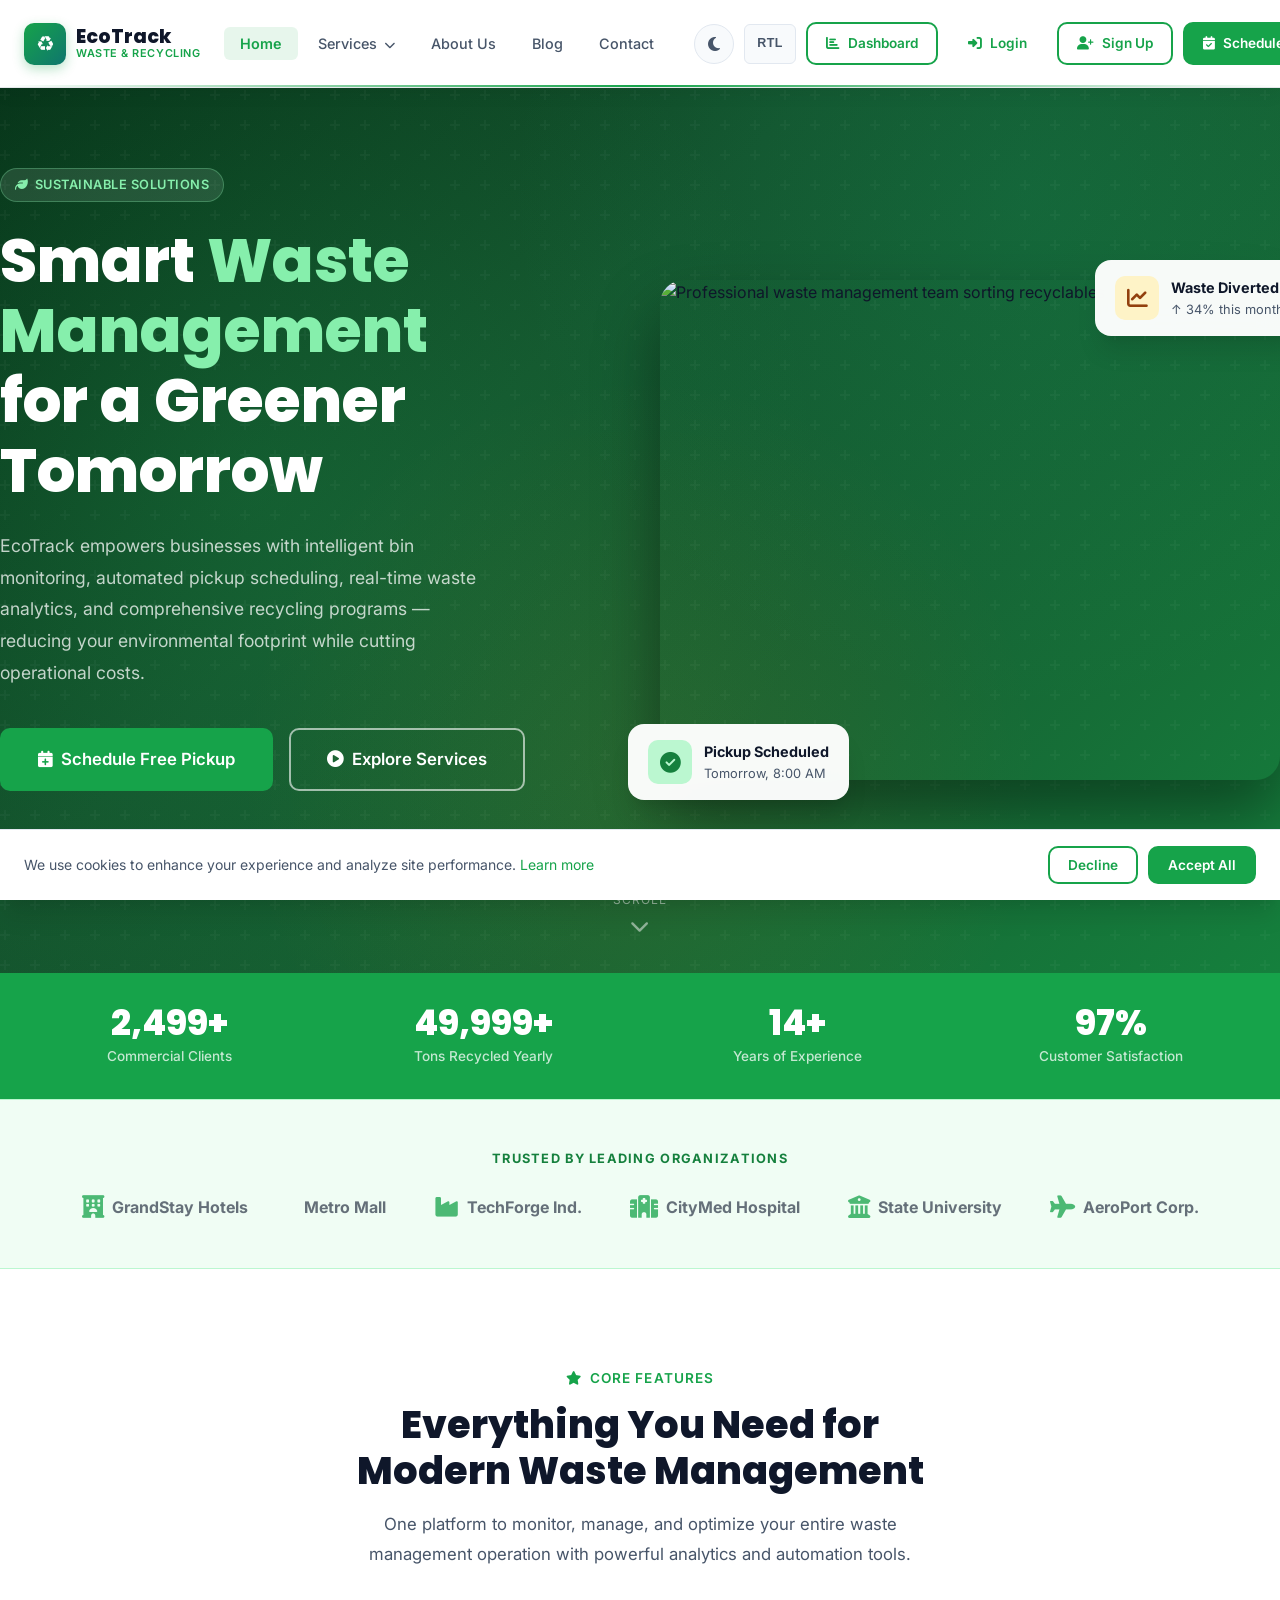
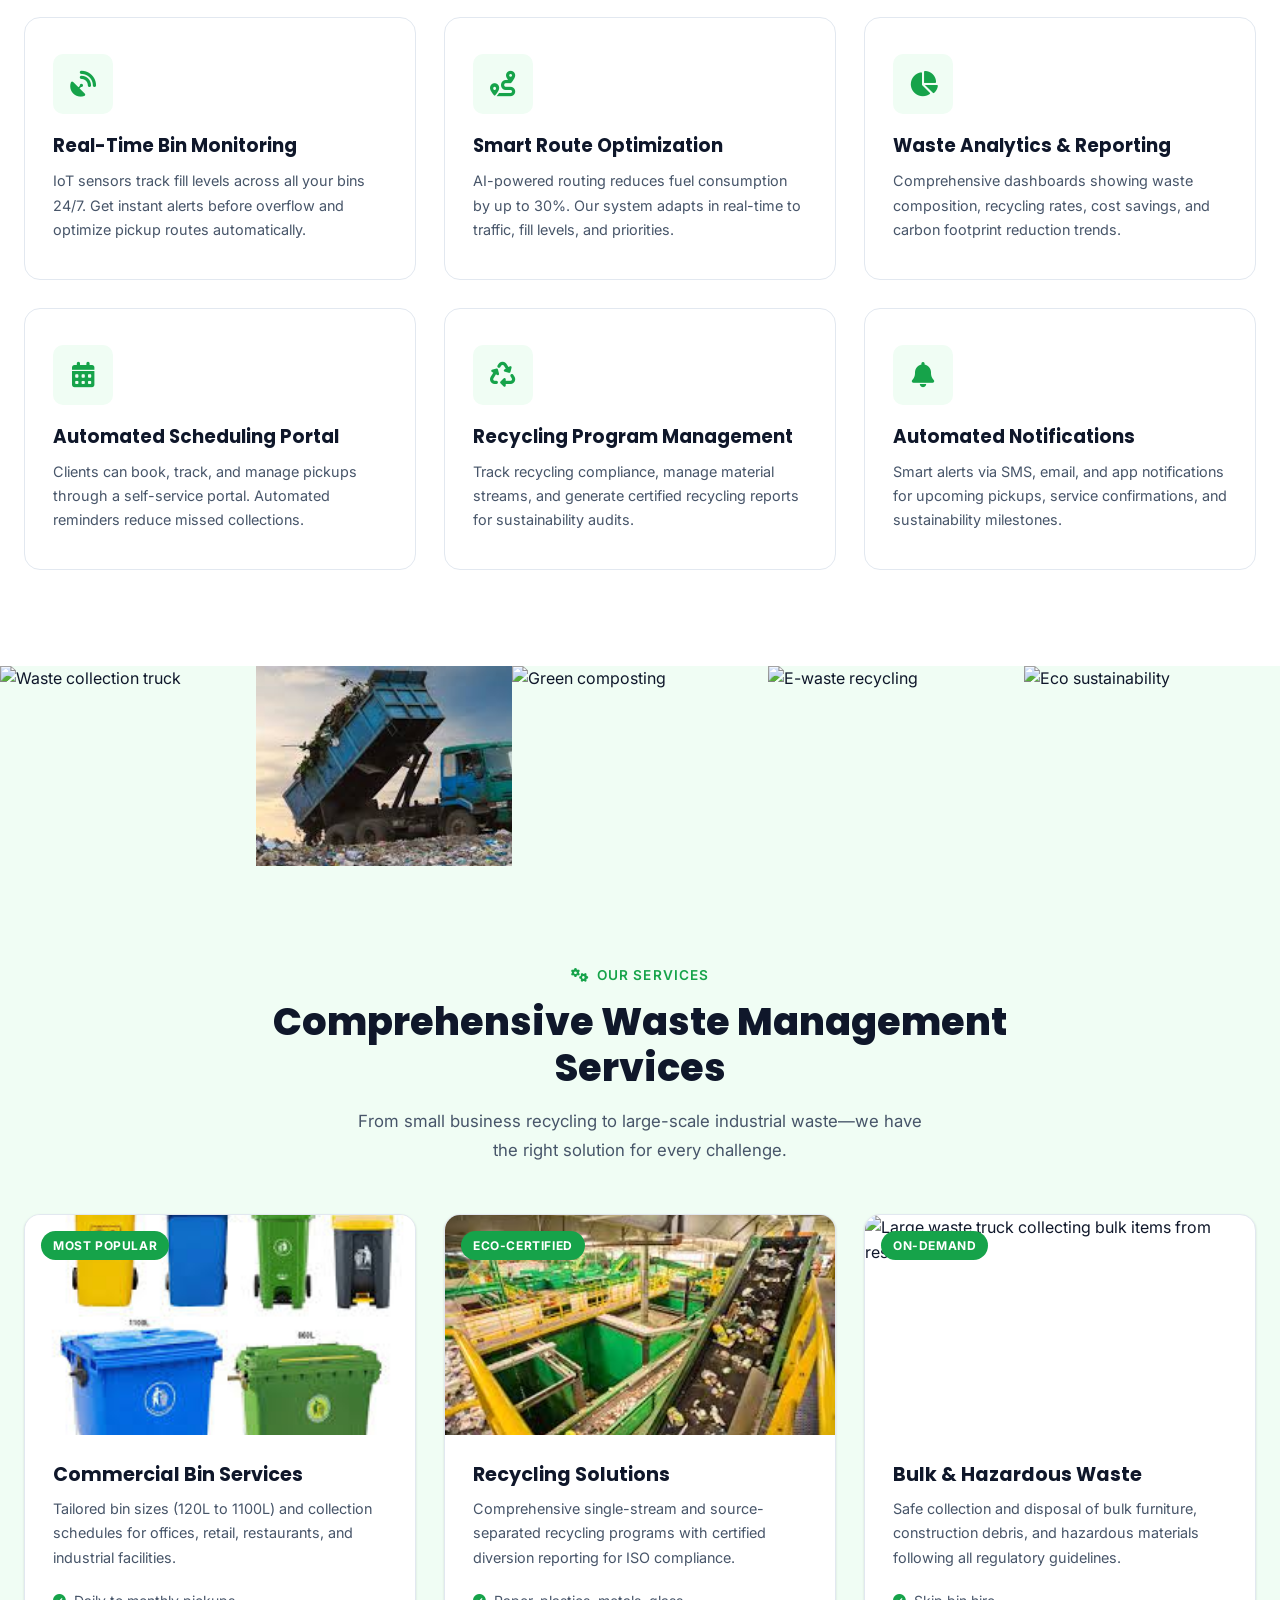
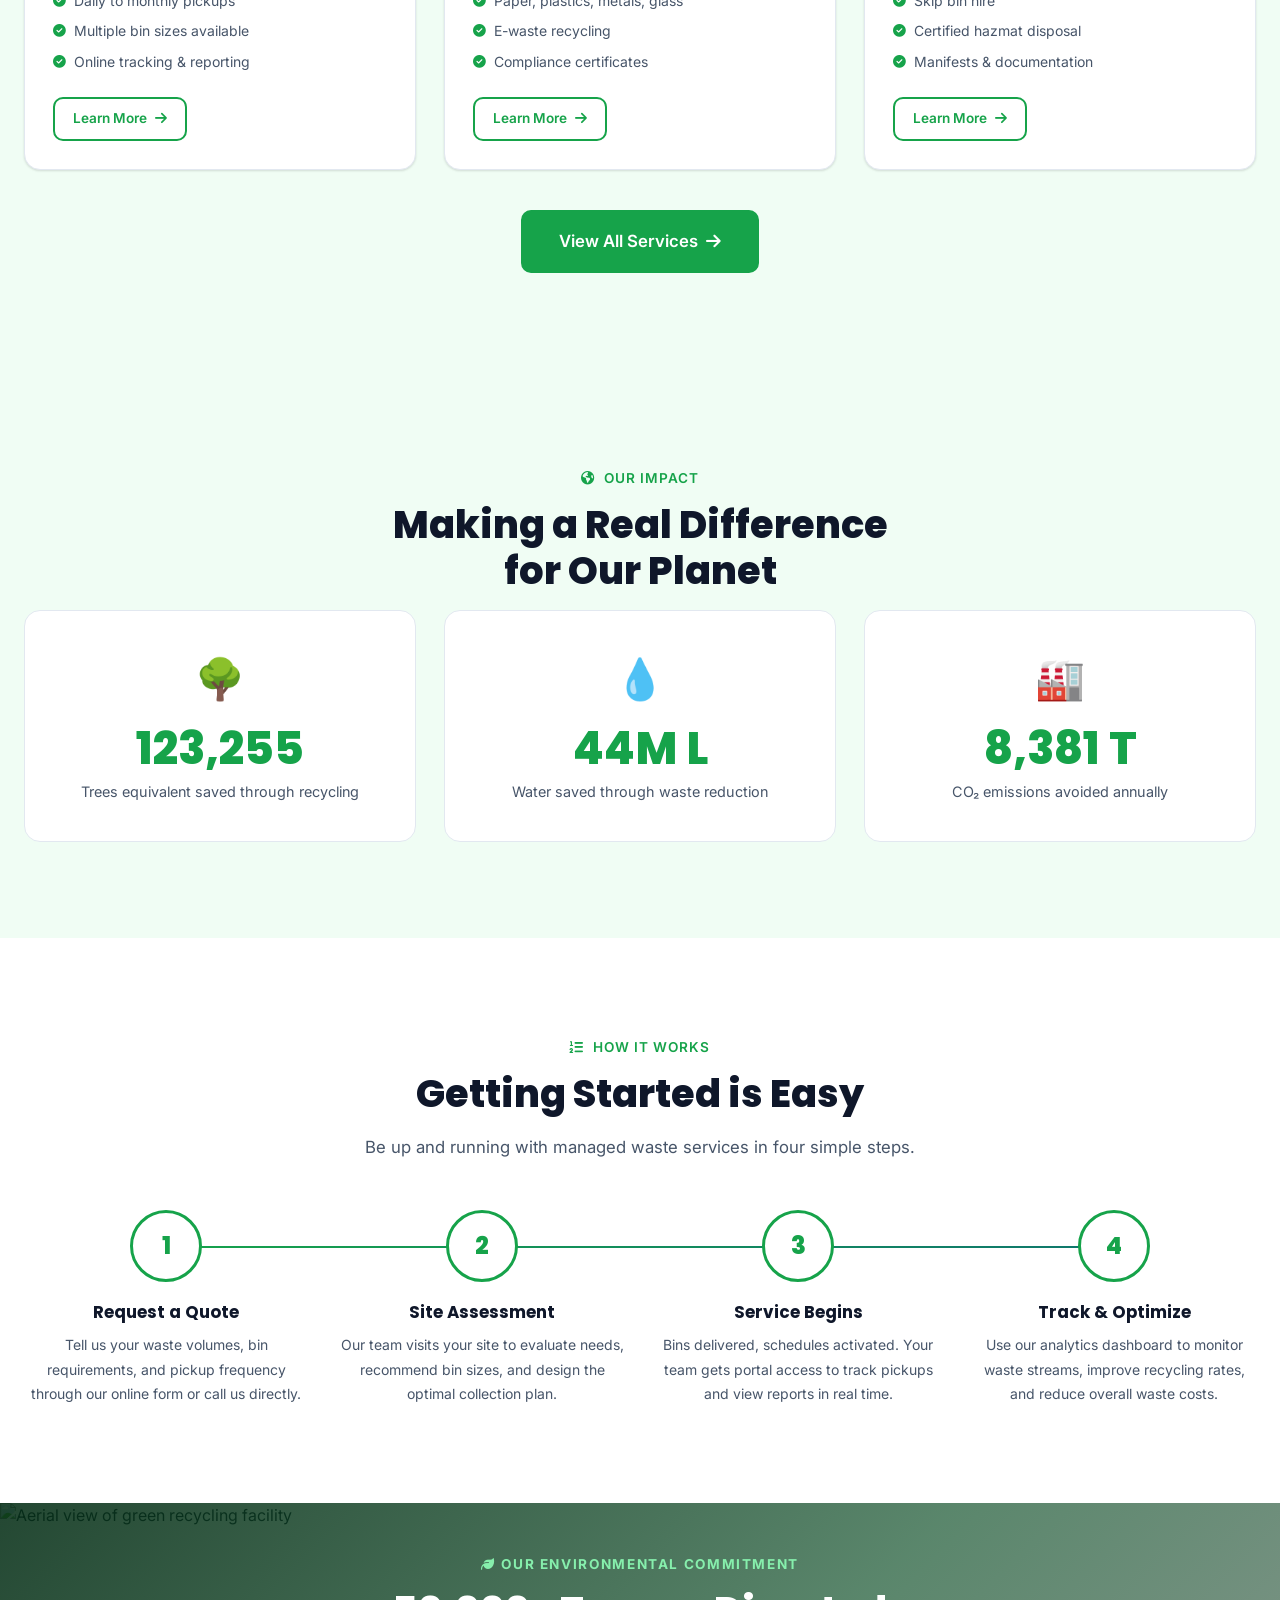
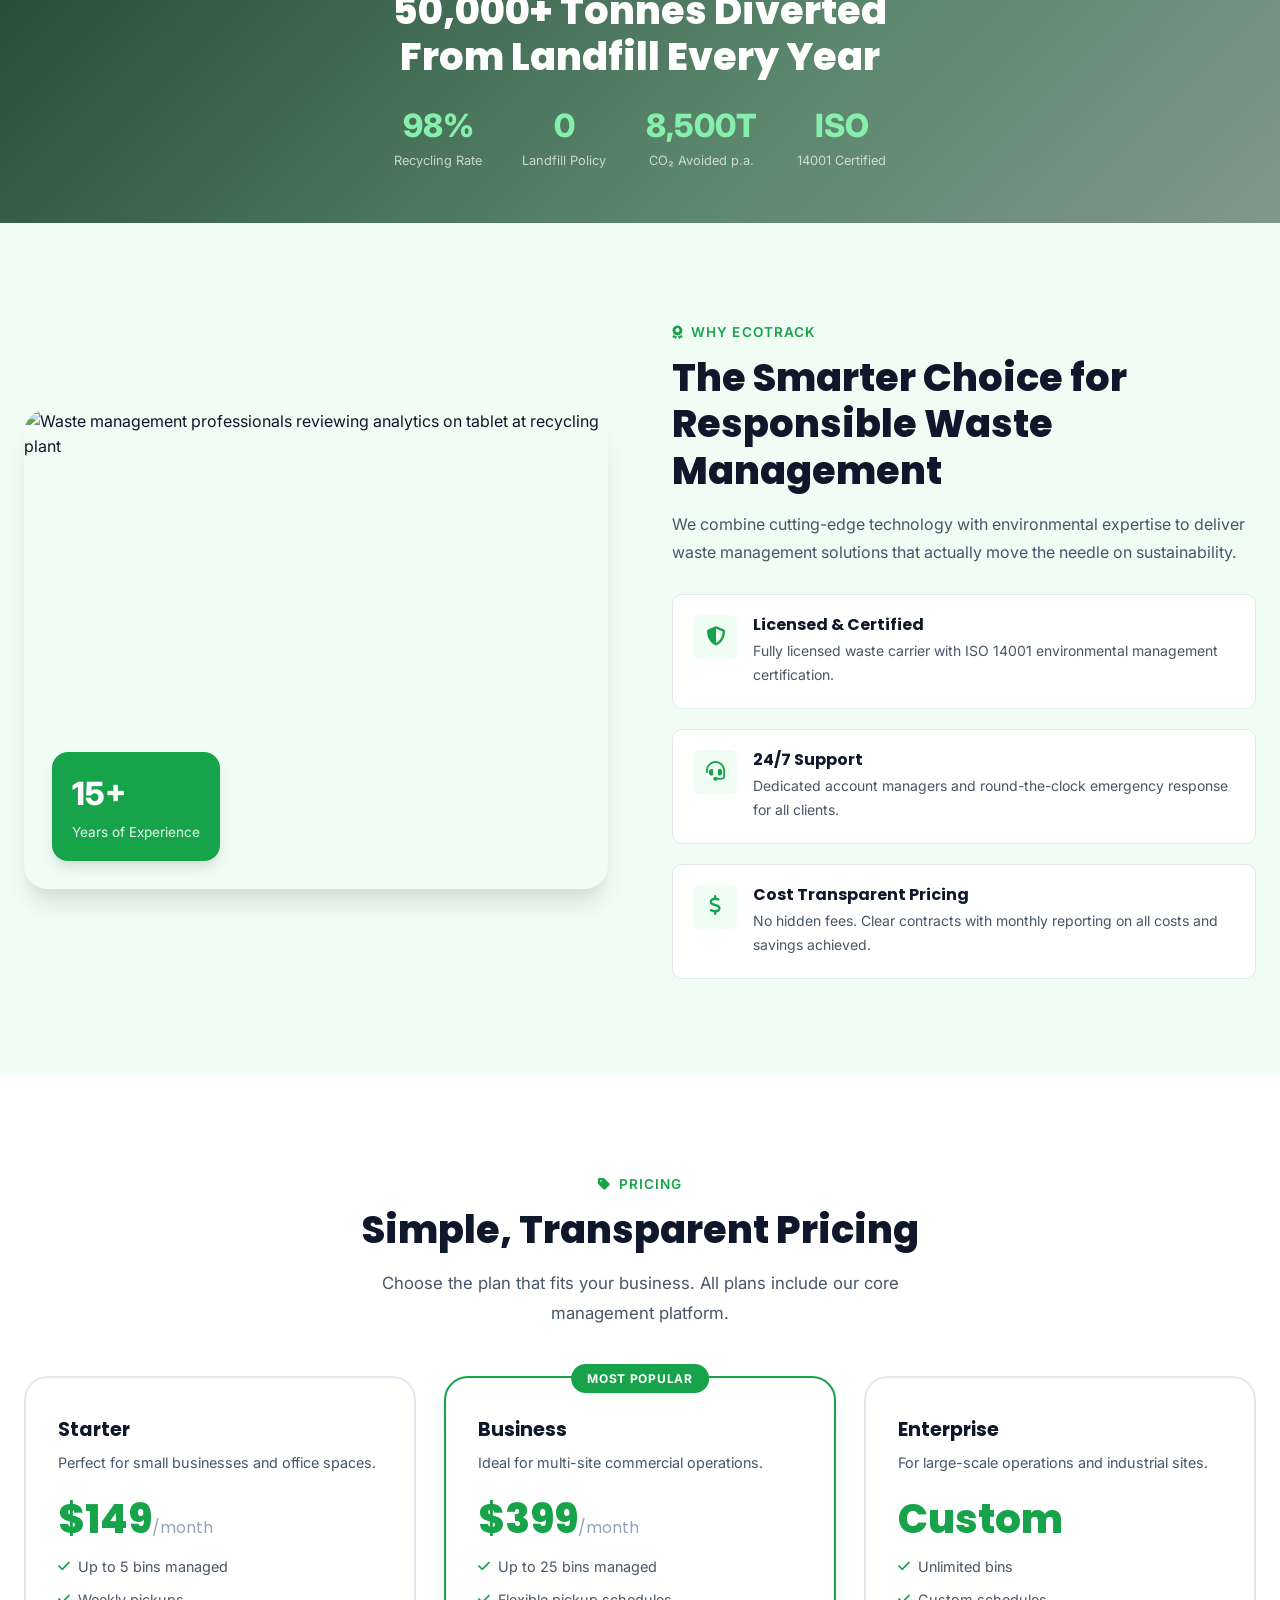
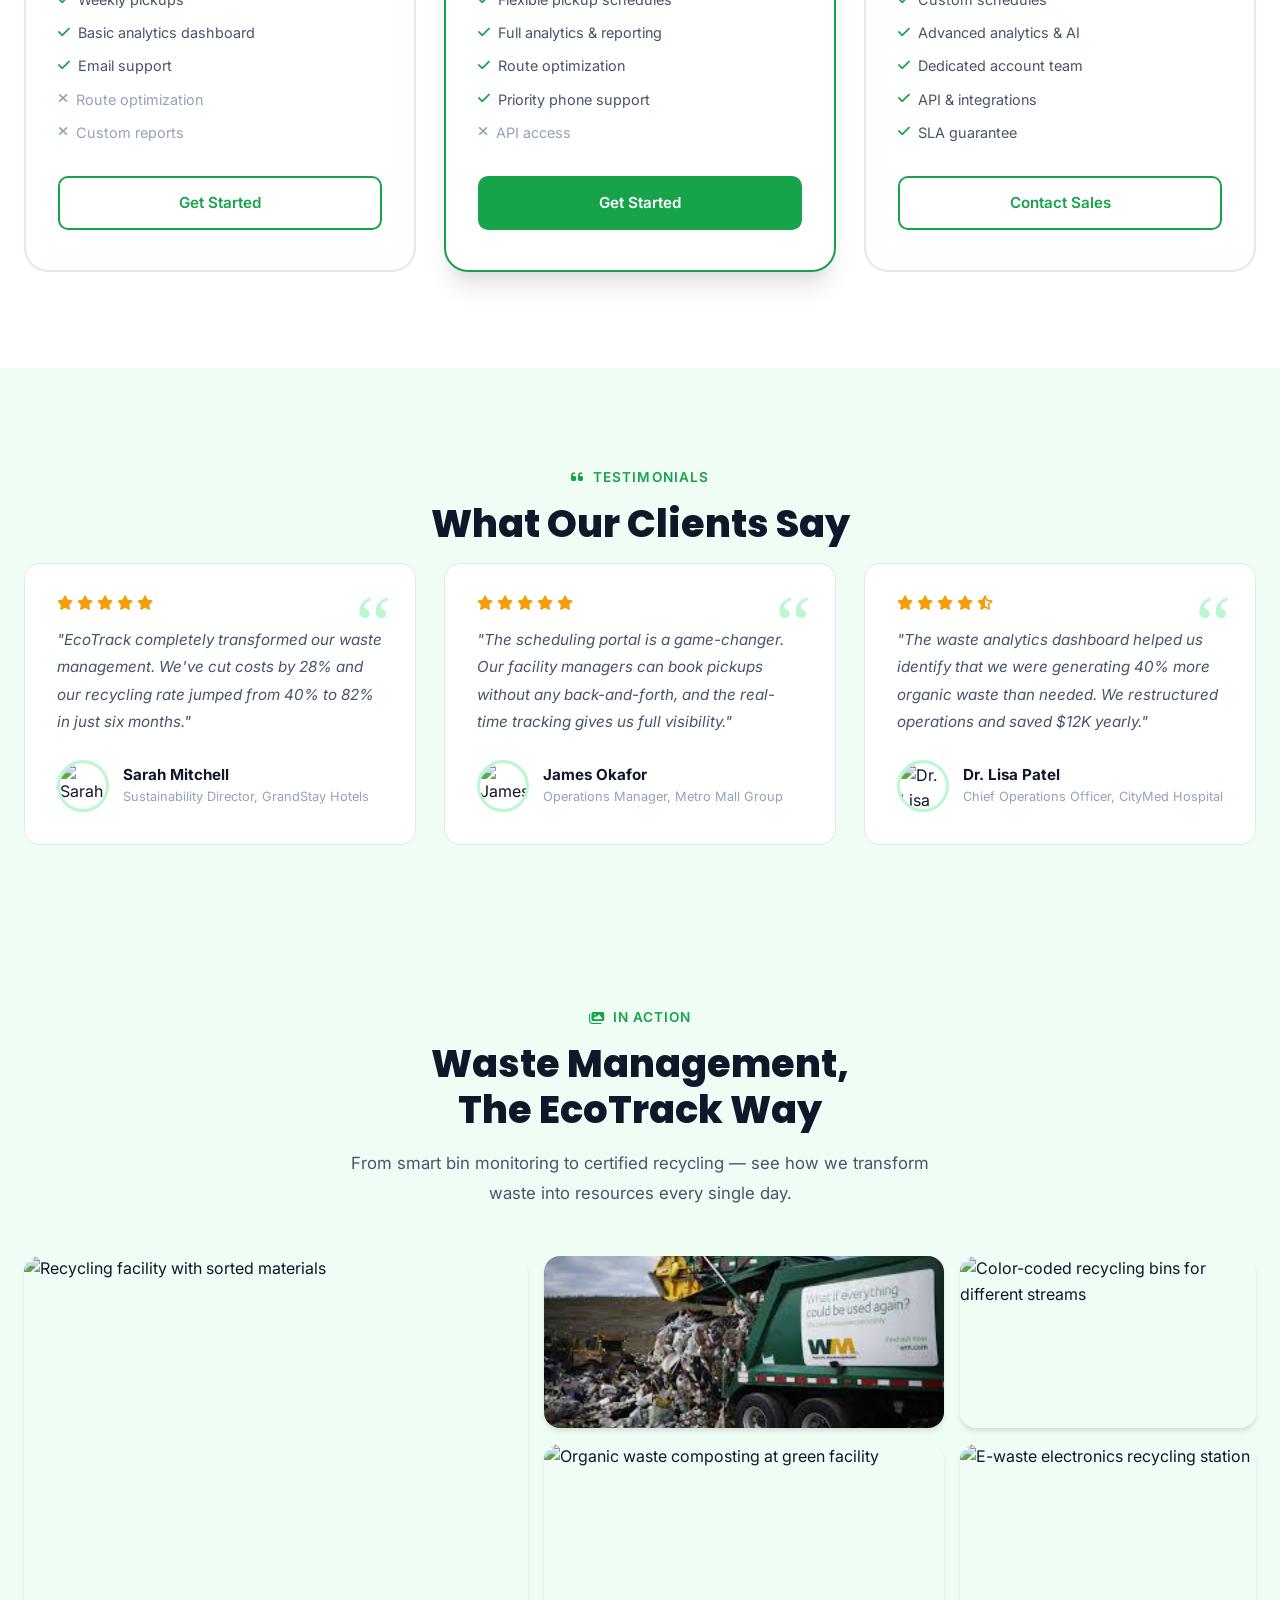
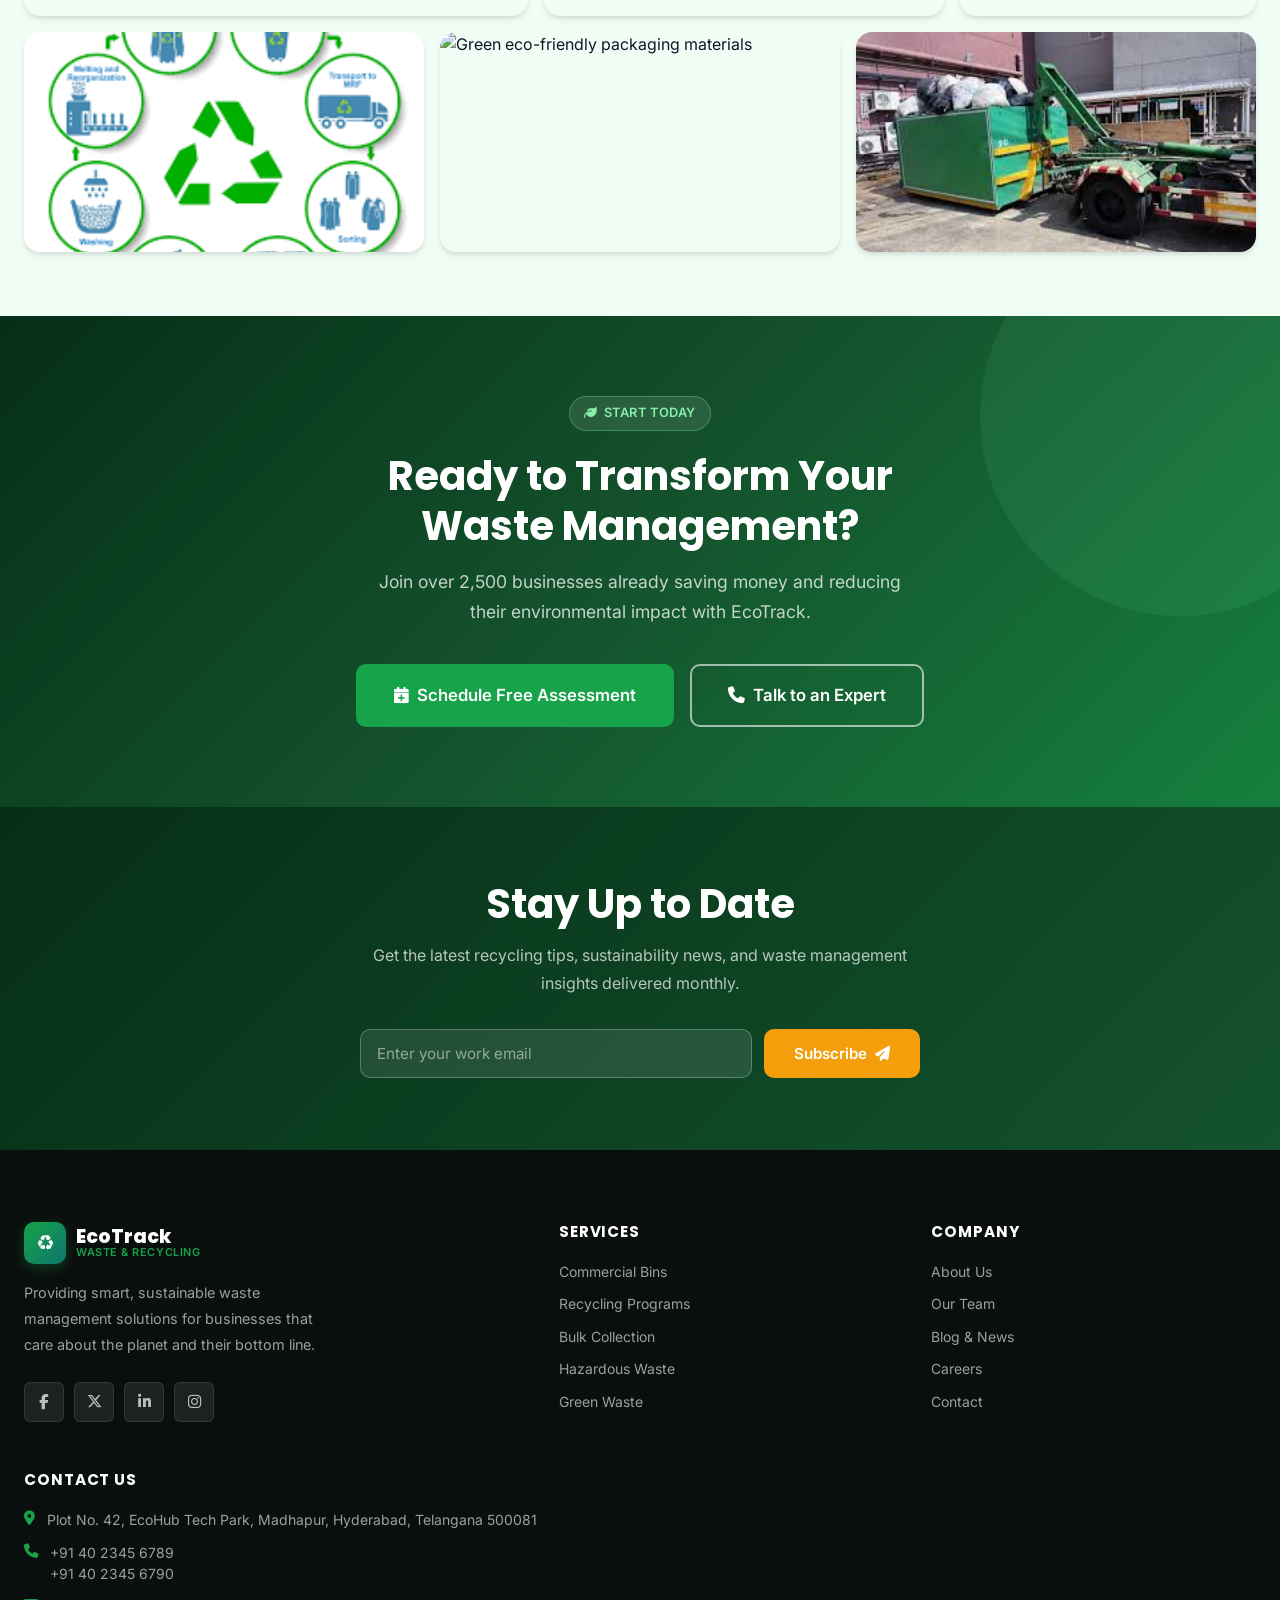
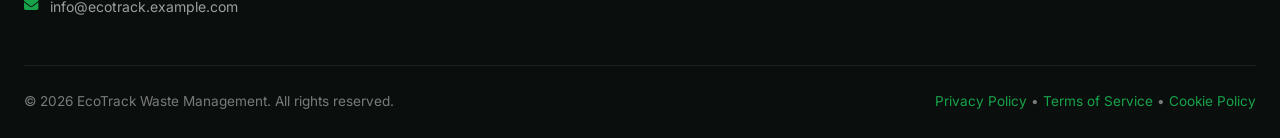
==== commit cae46f15: "updated project" ====
--- a/index.html
+++ b/index.html
@@ -969,7 +969,7 @@
     <!-- ===================== END NEWSLETTER ===================== -->
 
     <!-- ===================== UTILITY PAGES ===================== -->
-    <section class="utility-pages-section section-padding-sm" aria-labelledby="utility-pages-heading">
+    <!-- <section class="utility-pages-section section-padding-sm" aria-labelledby="utility-pages-heading">
       <div class="container">
         <div class="text-center" data-reveal>
           <span class="section-label"><i class="fas fa-compass"></i> Quick Access</span>
@@ -977,9 +977,9 @@
           <p class="section-subtitle" style="margin-bottom: 0;">
             Access our error page directly from the homepage.
           </p>
-        </div>
-
-        <div class="utility-pages-grid" data-reveal data-reveal-delay="100">
+        </div> -->
+
+        <!-- <div class="utility-pages-grid" data-reveal data-reveal-delay="100">
           <article class="utility-page-card">
             <div class="utility-page-icon"><i class="fas fa-triangle-exclamation"></i></div>
             <h3>404 Error Page</h3>
@@ -989,7 +989,7 @@
             </a>
           </article>
         </div>
-      </div>
+      </div> -->
     </section>
     <!-- ===================== END UTILITY PAGES ===================== -->
   </main>
